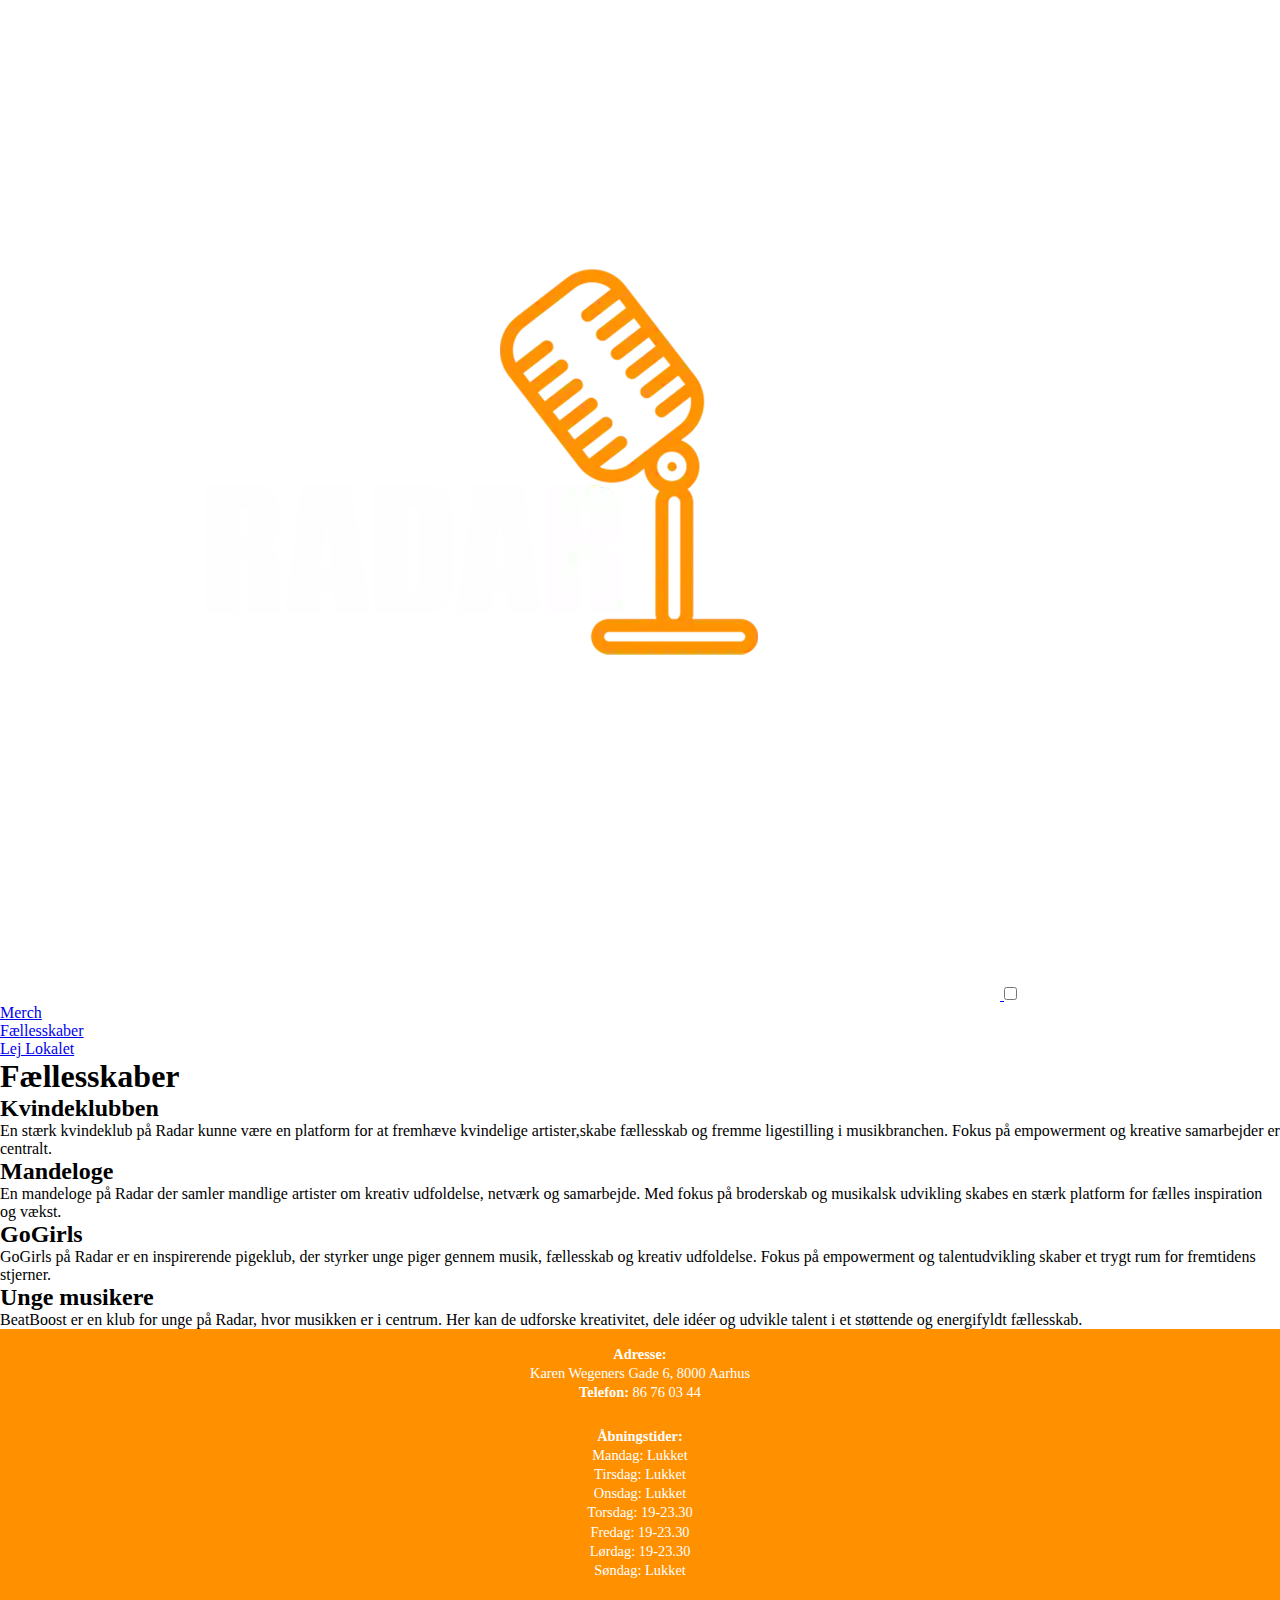
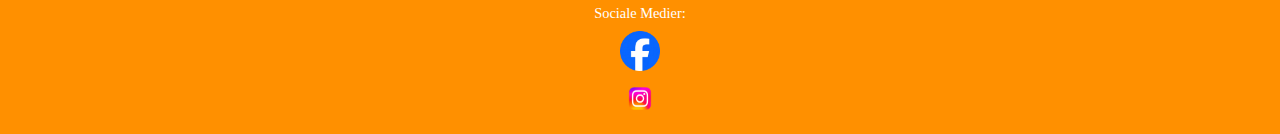
==== faellesskaber.html @ 4d72ff4b "css til ipad opdateret" ====
<!DOCTYPE html>
<html lang="da">
<head>
    <meta charset="UTF-8">
    <meta name="viewport" content="width=device-width, initial-scale=1.0">
    <title>Forside</title>
    <link rel="stylesheet" href="css/faellesskaber.css"> 
    <link rel="icon" href="fotos/favicon.webp" type="favicon">

</head>
<body>

     <header>
        <a href="index.html">
            <img src="fotos/mikrofonlogo.webp" alt="logo" class="logo">
        </a>        
        <input type="checkbox" id="burger-toggle" class="burger-checkbox">
        <label for="burger-toggle" class="burger">
            <span class="line"></span>
            <span class="line"></span>
            <span class="line"></span>
        </label>
        <nav class="navbar">
             <ul class="navbar-menu">
                <li><a href="merch.html">Merch</a></li>
                <li><a href="faellesskaber.html">Fællesskaber</a></li>
                <li><a href="lejlokalet.html">Lej Lokalet</a></li>
            </ul>
        </nav>
    </header>
<h1>
  Fællesskaber
</h1>

<h2>Kvindeklubben</h2>
<p class="kvinde">En stærk kvindeklub på Radar kunne være en platform for at fremhæve kvindelige artister,skabe fællesskab og fremme ligestilling i musikbranchen. Fokus på empowerment og kreative samarbejder er centralt.</p>

<h2>Mandeloge</h2>
<p class="mand">En mandeloge på Radar der samler mandlige artister om kreativ udfoldelse, netværk og samarbejde. Med fokus på broderskab og musikalsk udvikling skabes en stærk platform for fælles inspiration og vækst.</p>

<h2>GoGirls</h2>
<p class="girls">GoGirls på Radar er en inspirerende pigeklub, der styrker unge piger gennem musik, fællesskab og kreativ udfoldelse. Fokus på empowerment og talentudvikling skaber et trygt rum for fremtidens stjerner.</p>

<h2>Unge musikere</h2>
<p class="unge">BeatBoost er en klub for unge på Radar, hvor musikken er i centrum. Her kan de udforske kreativitet, dele idéer og udvikle talent i et støttende og energifyldt fællesskab.</p>




<footer> <!--footeren starter her-->
    <section class="footerbox">
        <section class="footer">
            <section class="adresse">
                <p><strong>Adresse:</strong></p>
                <p>Karen Wegeners Gade 6, 8000 Aarhus</p>
                <p><strong>Telefon:</strong> 86 76 03 44</p>
            </section> 
        </section>
    
      
        <section class="åbningstider">
            <p><strong>Åbningstider:</strong></p>
            <p>Mandag: Lukket</p>
            <p>Tirsdag: Lukket</p>
            <p>Onsdag: Lukket</p>
            <p>Torsdag: 19-23.30</p>
            <p>Fredag: 19-23.30</p>
            <p>Lørdag: 19-23.30</p>
            <p>Søndag: Lukket</p>
        </section>
    
        <section class="SoMe">
            <p>Sociale Medier:</p>
            <img class="facebooklogo" src="fotos/facebook_logo_2023.webp" alt="facebooklogo">
            <img class="instagramlogo" src="fotos/instagram-logo.webp" alt="instagramlogo">
        </section>
    </section>
    </footer>
    </body>
    </html>
---- css/faellesskaber.css ----
/* Nulstil margener og padding */
* {
    margin: 0;
    padding: 0;
    box-sizing: border-box;
}

/* Generel footerbox styling */
.footerbox {
    display: grid; /* Aktiver grid for layout */
    grid-template-columns: 1fr; /* Stak alle sektioner lodret */
    gap: 1.5rem; /* Mellemrum mellem sektioner */
    background-color: #ff9000; /* Baggrundsfarve */
    padding: 1rem; /* Mindre padding */
    color: white; /* Tekstfarve */
    text-align: center; /* Centrer tekst og indhold */
}

/* Sektion styling */
.adresse, .åbningstider, .SoMe {
    font-size: 0.9rem; /* Reduceret tekststørrelse */
    line-height: 1.2rem; /* Tættere linjeafstand */
    margin: 0 auto; /* Centrer indholdet */
    width: 90%; /* Begræns bredde for bedre læsbarhed */
}

/* Sociale Medier sektion */
.SoMe {
    display: flex;
    flex-direction: column; /* Stabler logoerne lodret */
    align-items: center; /* Centrerer logoerne */
}

.facebooklogo, .instagramlogo {
    width: 40px; /* Mindre logo-størrelse til små skærme */
    margin: 0.5rem 0; /* Mellemrum mellem logoerne */
}

@media screen and (max-width: 391px) {
    .logo {
        width: 15rem;
        height: auto;
    }

    body{
        background: linear-gradient(to bottom, #666, black);

    }

    /* Generelle indstillinger */
body {
    margin: 0;
    font-family: Arial, sans-serif;
}

/* Skjul checkboxen */
.burger-checkbox {
    display: none;
}

/* Styling af burgerikon */
.burger {
    position: fixed;
    top: 3rem;
    right: 20px; /* Placeres i højre side */
    width: 30px;
    height: 30px;
    cursor: pointer;
    display: flex;
    flex-direction: column;
    justify-content: space-around;
    align-items: center;
    z-index: 1000;
}

.burger .line {
    width: 100%;
    height: 4px;
    background-color: #ff9000;
    border-radius: 2px;
    transition: all 0.3s ease;
   
}

/* Skjult menu som standard */
.navbar-menu {
    position: fixed;
    top: 0;
    right: -100%; /* Skjules uden for skærmen */
    width: 200px;
    height: 100vh;
    background-color: #666;
    display: flex;
    flex-direction: column;
    justify-content: center;
    align-items: center;
    transition: right 0.3s ease;
    z-index: 999;
    list-style: none;
    padding: 0;
}

/* Menu punkter */
.navbar-menu li {
    margin: 20px 0;
}

.navbar-menu li a {
    text-decoration: none;
    color: white;
    font-size: 1.5rem;
}

.burger-checkbox:checked ~ .navbar .navbar-menu {
    right: 0; /* Flyt menuen ind i skærmen */
}


/* Burger-animation ved åbning */
.burger-checkbox:checked + .burger .line:nth-child(1) {
    transform: rotate(45deg) translateY(10px);
}

.burger-checkbox:checked + .burger .line:nth-child(2) {
    opacity: 0;
}

.burger-checkbox:checked + .burger .line:nth-child(3) {
    transform: rotate(-45deg) translateY(-10px);
}

h1{
    text-align: center;
    color: #ff9000;
}

h2{
    text-align: center;
    color: white;
    padding-top: 2rem;
    padding-bottom: 1rem;
}

.kvinde{
    text-align: justify;
    color: white;
    padding: 1rem;
}

.mand{
    text-align: justify;
    color: white;
    padding: 1rem; 
}

.girls{
    text-align: justify;
    color: white;
    padding: 1rem;
}

.unge{
    text-align: justify;
    color: white;
    padding: 1rem;
}


.footer{
    display: grid; /* Aktiverer CSS Grid */
    place-items: center; /* Centrerer både vandret og lodret */
    background-color: #666;
    border: none;
}

.adresse{
    display: grid; /* Aktiverer CSS Grid */
    place-items: center; /* Centrerer både vandret og lodret */
    background-color: #666;
    border: none;
    color: white;
    font-weight: bold;
    width: 80%; /* Sektionen fylder kun 50% af bredden */
    height: 30%; /* Tilpas højden efter indholdet */
}

.åbningstider{
    display: grid; /* Aktiverer CSS Grid */
    place-items: center; /* Centrerer både vandret og lodret */
    background-color: #666;
    border: none;
    color: white;
    font-weight: bold;
    
}

.SoMe{
    display: grid; /* Aktiverer CSS Grid */
    place-items: center; /* Centrerer både vandret og lodret */
    justify-content: center;
    background-color: #666;
    border: none;
    color: white;
    font-weight: bold;
    width: 50%; /* Sektionen fylder kun 50% af bredden */
    height: auto; /* Tilpas højden efter indholdet */
    
}

section.adresse{
    padding-left: 6rem;
    line-height: 1.5rem;
}

section.SoMe {
    padding-left: 8rem;
}

section.åbningstider{
padding-left: 8rem;
line-height: 1.5rem;
}

.footerbox{
    display: grid; /* Aktiverer CSS Grid */
    place-items: center; /* Centrerer både vandret og lodret */
    justify-content: center;
    background-color: #666;
    border: none; 
    color: white;
}

.instagramlogo{
    width: 75%;
    height: auto;
}

.facebooklogo{
    width: 55%;
    height: auto;
    padding-top: 2rem;
}
}

/* iPad styling */
@media screen and (min-width: 768px) and (max-width: 1024px) {
    /* CSS regler for iPads */

    .logo {
        width: 25rem;
        height: auto;
    }

    body{
        background: linear-gradient(to bottom, #666, black);

    }

    /* Generelle indstillinger */
body {
    margin: 0;
    font-family: Arial, sans-serif;
}

/* Skjul checkboxen */
.burger-checkbox {
    display: none;
}

/* Styling af burgerikon */
.burger {
    position: fixed;
    top: 3rem;
    right: 20px; /* Placeres i højre side */
    width: 30px;
    height: 30px;
    cursor: pointer;
    display: flex;
    flex-direction: column;
    justify-content: space-around;
    align-items: center;
    z-index: 1000;
}

.burger .line {
    width: 100%;
    height: 4px;
    background-color: #ff9000;
    border-radius: 2px;
    transition: all 0.3s ease;
   
}

/* Skjult menu som standard */
.navbar-menu {
    position: fixed;
    top: 0;
    right: -100%; /* Skjules uden for skærmen */
    width: 200px;
    height: 100vh;
    background-color: #666;
    display: flex;
    flex-direction: column;
    justify-content: center;
    align-items: center;
    transition: right 0.3s ease;
    z-index: 999;
    list-style: none;
    padding: 0;
}

/* Menu punkter */
.navbar-menu li {
    margin: 20px 0;
}

.navbar-menu li a {
    text-decoration: none;
    color: white;
    font-size: 1.5rem;
}

.burger-checkbox:checked ~ .navbar .navbar-menu {
    right: 0; /* Flyt menuen ind i skærmen */
}


/* Burger-animation ved åbning */
.burger-checkbox:checked + .burger .line:nth-child(1) {
    transform: rotate(45deg) translateY(10px);
}

.burger-checkbox:checked + .burger .line:nth-child(2) {
    opacity: 0;
}

.burger-checkbox:checked + .burger .line:nth-child(3) {
    transform: rotate(-45deg) translateY(-10px);
}

h1{
    text-align: center;
    color: #ff9000;
}

h2{
    text-align: center;
    color: white;
    padding-top: 2rem;
    padding-bottom: 1rem;
}

.kvinde{
    text-align: justify;
    color: white;
    padding: 1rem;
}

.mand{
    text-align: justify;
    color: white;
    padding: 1rem; 
}

.girls{
    text-align: justify;
    color: white;
    padding: 1rem;
}

.unge{
    text-align: justify;
    color: white;
    padding: 1rem;
}



    

    section.footer{
        background-color: #ff9000;
        border: none;
        color: white;
    }

    .footerbox {
        padding: 0.5rem; /* Mindre padding på meget små skærme */
        gap: 1rem; /* Reducer afstand mellem sektioner */
        background-color: #ff9000;
        border: none;
        color: white !important;
    }

    .adresse, .åbningstider, .SoMe {
        font-size: 1.1rem; /* Endnu mindre tekst for små enheder */
        line-height:2rem;
        width: 100%; /* Sektionerne fylder hele bredden */
        background-color: #ff9000;
        border: none;
    }

    .facebooklogo {
        width: 35px; /* Reducer logo-størrelsen yderligere */
    }

    .instagramlogo{
        width: 55px; /* Reducer logo-størrelsen yderligere */
    }
}
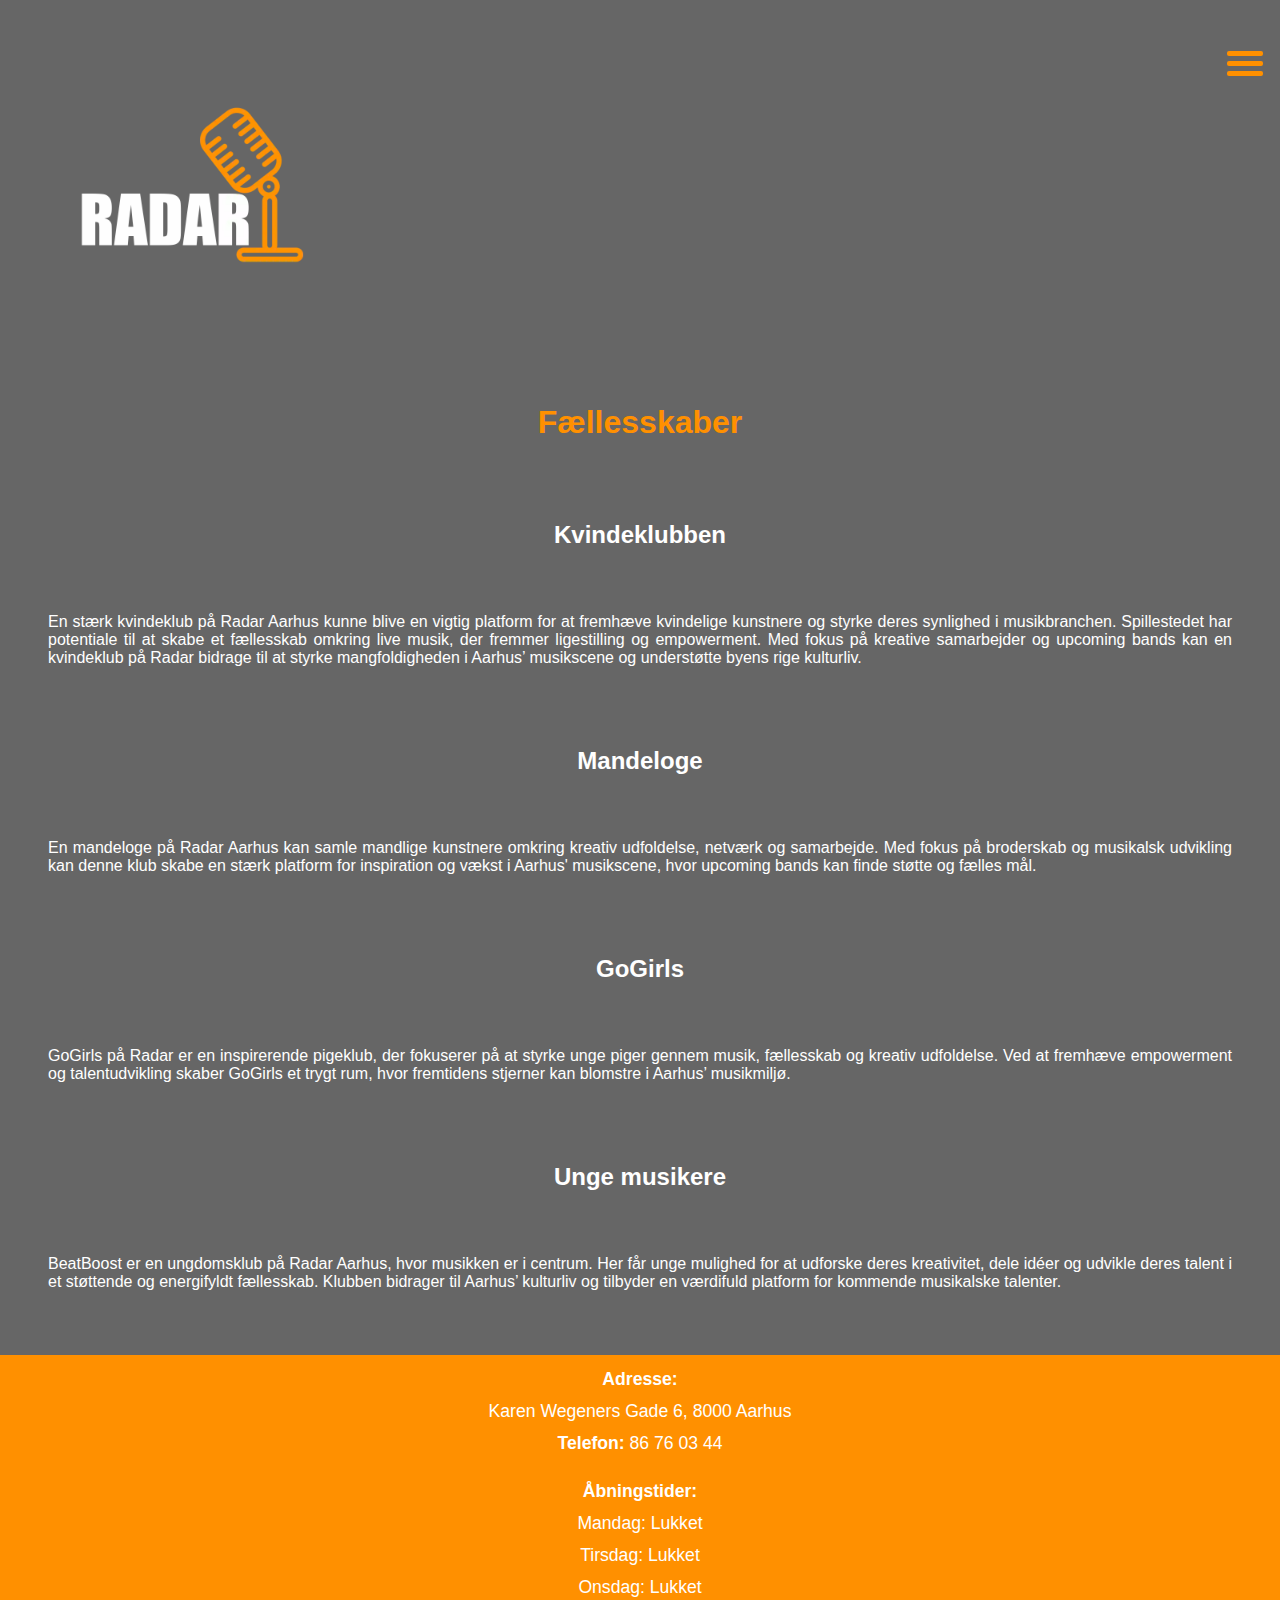
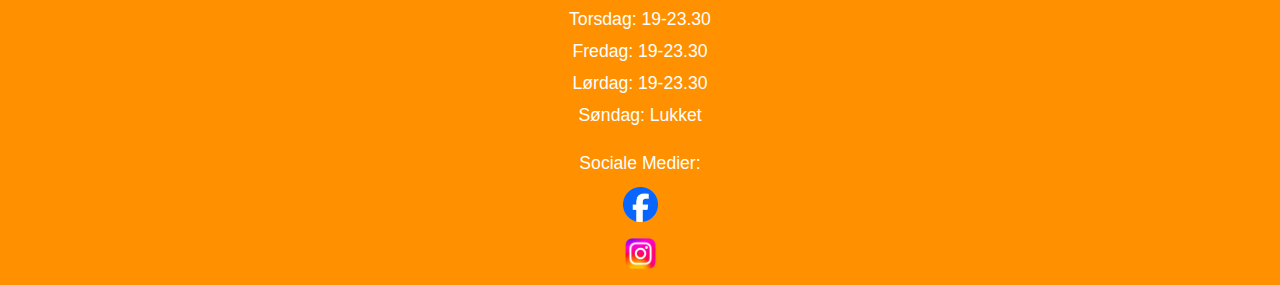
==== commit b3ebaf34: "teskter optimeret med seo tekster" ====
--- a/faellesskaber.html
+++ b/faellesskaber.html
@@ -33,16 +33,16 @@
 </h1>
 
 <h2>Kvindeklubben</h2>
-<p class="kvinde">En stærk kvindeklub på Radar kunne være en platform for at fremhæve kvindelige artister,skabe fællesskab og fremme ligestilling i musikbranchen. Fokus på empowerment og kreative samarbejder er centralt.</p>
+<p class="kvinde">En stærk kvindeklub på Radar Aarhus kunne blive en vigtig platform for at fremhæve kvindelige kunstnere og styrke deres synlighed i musikbranchen. Spillestedet har potentiale til at skabe et fællesskab omkring live musik, der fremmer ligestilling og empowerment. Med fokus på kreative samarbejder og upcoming bands kan en kvindeklub på Radar bidrage til at styrke mangfoldigheden i Aarhus’ musikscene og understøtte byens rige kulturliv.</p>
 
 <h2>Mandeloge</h2>
-<p class="mand">En mandeloge på Radar der samler mandlige artister om kreativ udfoldelse, netværk og samarbejde. Med fokus på broderskab og musikalsk udvikling skabes en stærk platform for fælles inspiration og vækst.</p>
+<p class="mand">En mandeloge på Radar Aarhus kan samle mandlige kunstnere omkring kreativ udfoldelse, netværk og samarbejde. Med fokus på broderskab og musikalsk udvikling kan denne klub skabe en stærk platform for inspiration og vækst i Aarhus' musikscene, hvor upcoming bands kan finde støtte og fælles mål.</p>
 
 <h2>GoGirls</h2>
-<p class="girls">GoGirls på Radar er en inspirerende pigeklub, der styrker unge piger gennem musik, fællesskab og kreativ udfoldelse. Fokus på empowerment og talentudvikling skaber et trygt rum for fremtidens stjerner.</p>
+<p class="girls">GoGirls på Radar er en inspirerende pigeklub, der fokuserer på at styrke unge piger gennem musik, fællesskab og kreativ udfoldelse. Ved at fremhæve empowerment og talentudvikling skaber GoGirls et trygt rum, hvor fremtidens stjerner kan blomstre i Aarhus’ musikmiljø.</p>
 
 <h2>Unge musikere</h2>
-<p class="unge">BeatBoost er en klub for unge på Radar, hvor musikken er i centrum. Her kan de udforske kreativitet, dele idéer og udvikle talent i et støttende og energifyldt fællesskab.</p>
+<p class="unge">BeatBoost er en ungdomsklub på Radar Aarhus, hvor musikken er i centrum. Her får unge mulighed for at udforske deres kreativitet, dele idéer og udvikle deres talent i et støttende og energifyldt fællesskab. Klubben bidrager til Aarhus’ kulturliv og tilbyder en værdifuld platform for kommende musikalske talenter.</p>
 
 
 
--- a/css/faellesskaber.css
+++ b/css/faellesskaber.css
@@ -44,15 +44,11 @@
         height: auto;
     }
 
-    body{
-        background: linear-gradient(to bottom, #666, black);
-
-    }
-
     /* Generelle indstillinger */
 body {
     margin: 0;
     font-family: Arial, sans-serif;
+    background-color: #666;
 }
 
 /* Skjul checkboxen */
@@ -253,15 +249,11 @@
         height: auto;
     }
 
-    body{
-        background: linear-gradient(to bottom, #666, black);
-
-    }
-
     /* Generelle indstillinger */
 body {
     margin: 0;
     font-family: Arial, sans-serif;
+    background-color: #666;
 }
 
 /* Skjul checkboxen */
@@ -285,8 +277,8 @@
 }
 
 .burger .line {
-    width: 100%;
-    height: 4px;
+    width: 120%;
+    height: 5px;
     background-color: #ff9000;
     border-radius: 2px;
     transition: all 0.3s ease;
@@ -343,6 +335,7 @@
 h1{
     text-align: center;
     color: #ff9000;
+    padding-bottom: 3rem
 }
 
 h2{
@@ -355,25 +348,26 @@
 .kvinde{
     text-align: justify;
     color: white;
-    padding: 1rem;
+    padding: 3rem;
 }
 
 .mand{
     text-align: justify;
     color: white;
-    padding: 1rem; 
+    padding: 3rem; 
 }
 
 .girls{
     text-align: justify;
     color: white;
-    padding: 1rem;
+    padding: 3rem;
 }
 
 .unge{
     text-align: justify;
     color: white;
-    padding: 1rem;
+    padding: 3rem;
+    padding-bottom: 4rem;
 }
 
 
@@ -409,4 +403,165 @@
     .instagramlogo{
         width: 55px; /* Reducer logo-størrelsen yderligere */
     }
+}
+
+@media screen and (min-width: 1025px) {
+        /* CSS regler for computer */
+
+        .logo {
+            width: 25rem;
+            height: auto;
+        }
+    
+        /* Generelle indstillinger */
+    body {
+        margin: 0;
+        font-family: Arial, sans-serif;
+        background-color: #666;
+    }
+    
+    /* Skjul checkboxen */
+    .burger-checkbox {
+        display: none;
+    }
+    
+    /* Styling af burgerikon */
+    .burger {
+        position: fixed;
+        top: 3rem;
+        right: 20px; /* Placeres i højre side */
+        width: 30px;
+        height: 30px;
+        cursor: pointer;
+        display: flex;
+        flex-direction: column;
+        justify-content: space-around;
+        align-items: center;
+        z-index: 1000;
+    }
+    
+    .burger .line {
+        width: 120%;
+        height: 5px;
+        background-color: #ff9000;
+        border-radius: 2px;
+        transition: all 0.3s ease;
+       
+    }
+    
+    /* Skjult menu som standard */
+    .navbar-menu {
+        position: fixed;
+        top: 0;
+        right: -100%; /* Skjules uden for skærmen */
+        width: 200px;
+        height: 100vh;
+        background-color: #666;
+        display: flex;
+        flex-direction: column;
+        justify-content: center;
+        align-items: center;
+        transition: right 0.3s ease;
+        z-index: 999;
+        list-style: none;
+        padding: 0;
+    }
+    
+    /* Menu punkter */
+    .navbar-menu li {
+        margin: 20px 0;
+    }
+    
+    .navbar-menu li a {
+        text-decoration: none;
+        color: white;
+        font-size: 1.5rem;
+    }
+    
+    .burger-checkbox:checked ~ .navbar .navbar-menu {
+        right: 0; /* Flyt menuen ind i skærmen */
+    }
+    
+    
+    /* Burger-animation ved åbning */
+    .burger-checkbox:checked + .burger .line:nth-child(1) {
+        transform: rotate(45deg) translateY(10px);
+    }
+    
+    .burger-checkbox:checked + .burger .line:nth-child(2) {
+        opacity: 0;
+    }
+    
+    .burger-checkbox:checked + .burger .line:nth-child(3) {
+        transform: rotate(-45deg) translateY(-10px);
+    }
+    
+    h1{
+        text-align: center;
+        color: #ff9000;
+        padding-bottom: 3rem
+    }
+    
+    h2{
+        text-align: center;
+        color: white;
+        padding-top: 2rem;
+        padding-bottom: 1rem;
+    }
+    
+    .kvinde{
+        text-align: justify;
+        color: white;
+        padding: 3rem;
+    }
+    
+    .mand{
+        text-align: justify;
+        color: white;
+        padding: 3rem; 
+    }
+    
+    .girls{
+        text-align: justify;
+        color: white;
+        padding: 3rem;
+    }
+    
+    .unge{
+        text-align: justify;
+        color: white;
+        padding: 3rem;
+        padding-bottom: 4rem;
+    }
+    
+    
+        section.footer{
+            background-color: #ff9000;
+            border: none;
+            color: white;
+        }
+    
+        .footerbox {
+            padding: 0.5rem; /* Mindre padding på meget små skærme */
+            gap: 1rem; /* Reducer afstand mellem sektioner */
+            background-color: #ff9000;
+            border: none;
+            color: white !important;
+        }
+    
+        .adresse, .åbningstider, .SoMe {
+            font-size: 1.1rem; /* Endnu mindre tekst for små enheder */
+            line-height:2rem;
+            width: 100%; /* Sektionerne fylder hele bredden */
+            background-color: #ff9000;
+            border: none;
+        }
+    
+        .facebooklogo {
+            width: 35px; /* Reducer logo-størrelsen yderligere */
+        }
+    
+        .instagramlogo{
+            width: 55px; /* Reducer logo-størrelsen yderligere */
+        }
 }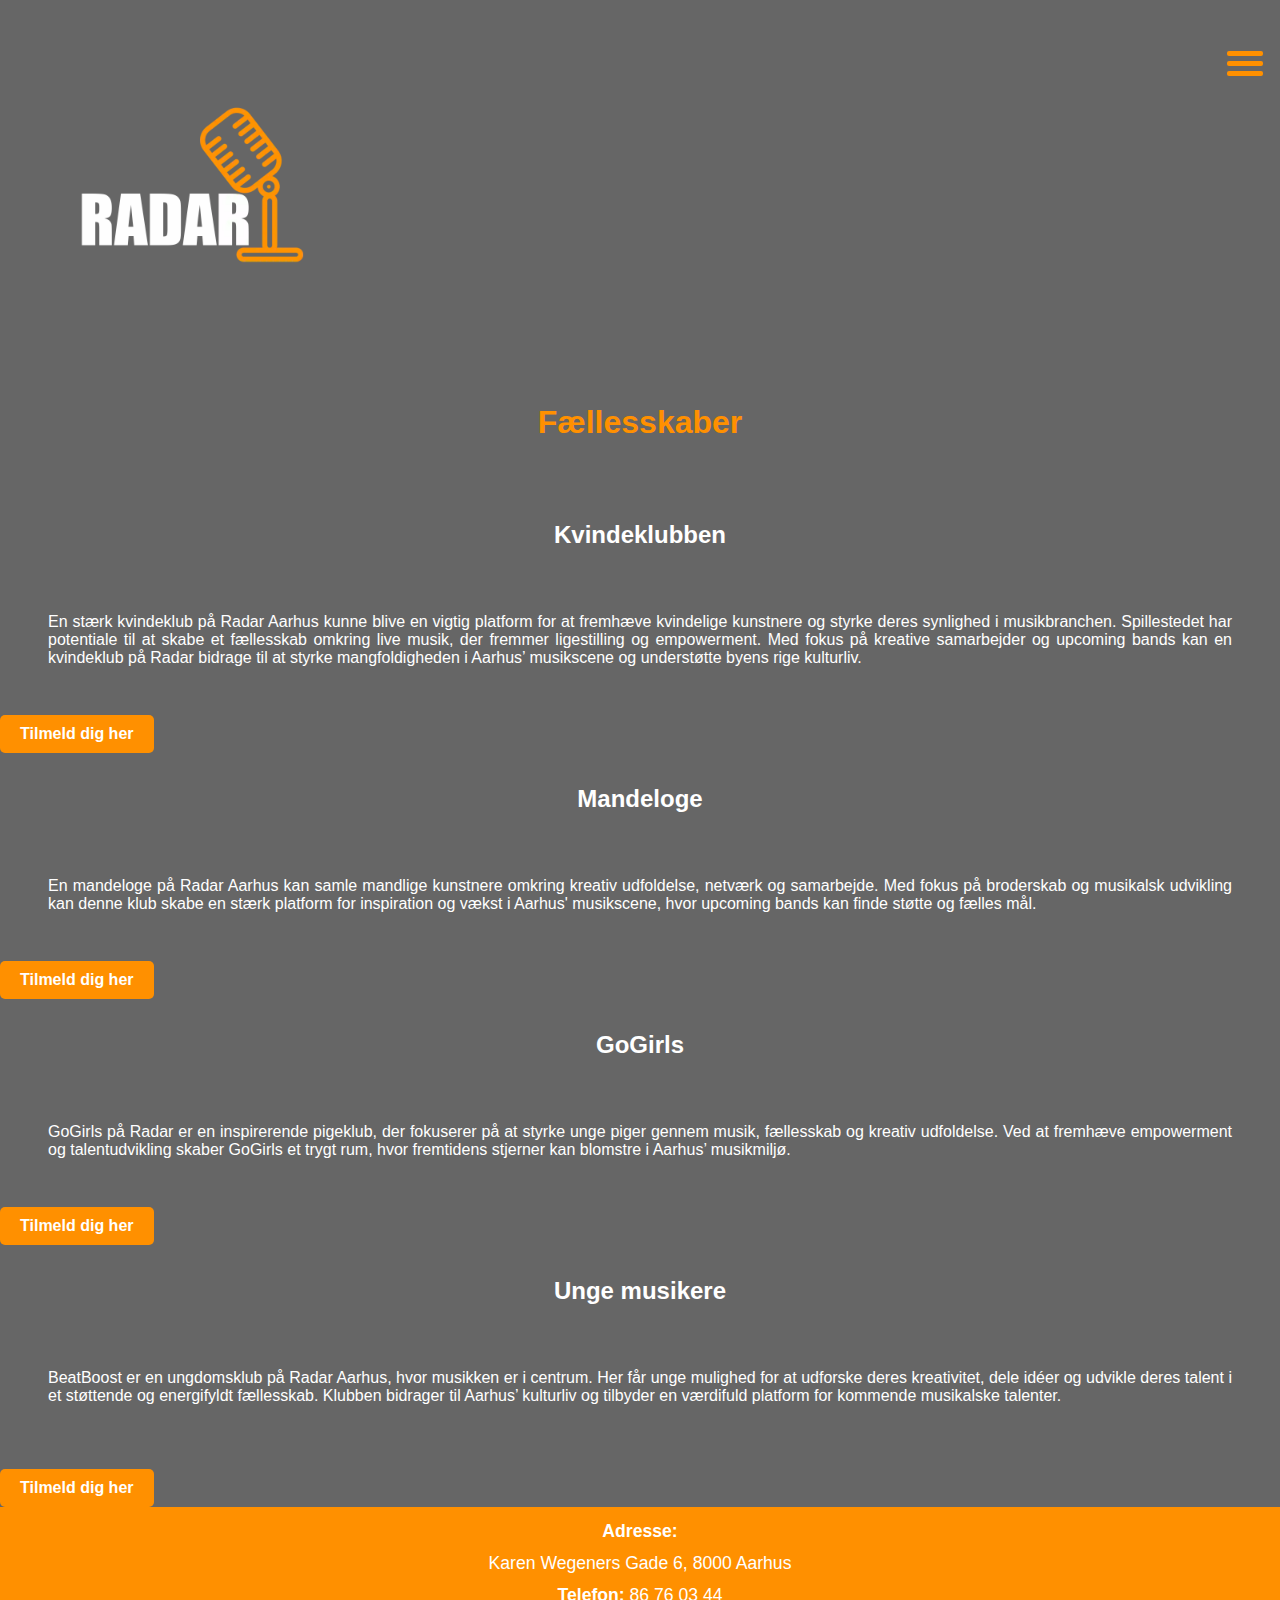
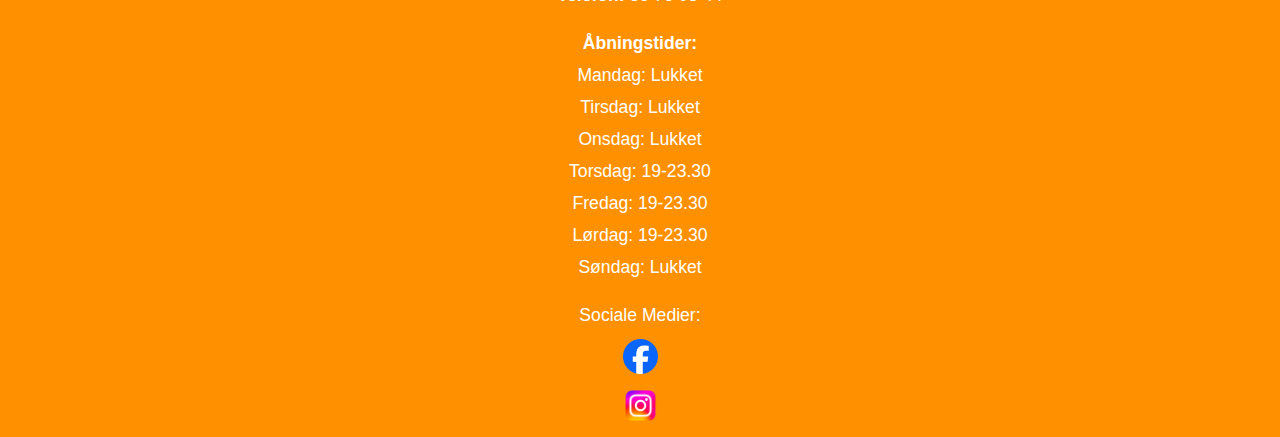
==== commit 51b6e370: "kanp tilføjet" ====
--- a/faellesskaber.html
+++ b/faellesskaber.html
@@ -35,16 +35,22 @@
 <h2>Kvindeklubben</h2>
 <p class="kvinde">En stærk kvindeklub på Radar Aarhus kunne blive en vigtig platform for at fremhæve kvindelige kunstnere og styrke deres synlighed i musikbranchen. Spillestedet har potentiale til at skabe et fællesskab omkring live musik, der fremmer ligestilling og empowerment. Med fokus på kreative samarbejder og upcoming bands kan en kvindeklub på Radar bidrage til at styrke mangfoldigheden i Aarhus’ musikscene og understøtte byens rige kulturliv.</p>
 
+<button class="tilmeld-knap">Tilmeld dig her</button>
+
 <h2>Mandeloge</h2>
 <p class="mand">En mandeloge på Radar Aarhus kan samle mandlige kunstnere omkring kreativ udfoldelse, netværk og samarbejde. Med fokus på broderskab og musikalsk udvikling kan denne klub skabe en stærk platform for inspiration og vækst i Aarhus' musikscene, hvor upcoming bands kan finde støtte og fælles mål.</p>
+
+<button class="tilmeld-knap">Tilmeld dig her</button>
 
 <h2>GoGirls</h2>
 <p class="girls">GoGirls på Radar er en inspirerende pigeklub, der fokuserer på at styrke unge piger gennem musik, fællesskab og kreativ udfoldelse. Ved at fremhæve empowerment og talentudvikling skaber GoGirls et trygt rum, hvor fremtidens stjerner kan blomstre i Aarhus’ musikmiljø.</p>
 
+<button class="tilmeld-knap">Tilmeld dig her</button>
+
 <h2>Unge musikere</h2>
 <p class="unge">BeatBoost er en ungdomsklub på Radar Aarhus, hvor musikken er i centrum. Her får unge mulighed for at udforske deres kreativitet, dele idéer og udvikle deres talent i et støttende og energifyldt fællesskab. Klubben bidrager til Aarhus’ kulturliv og tilbyder en værdifuld platform for kommende musikalske talenter.</p>
 
-
+<button class="tilmeld-knap">Tilmeld dig her</button>
 
 
 <footer> <!--footeren starter her-->
--- a/css/faellesskaber.css
+++ b/css/faellesskaber.css
@@ -535,6 +535,29 @@
     }
     
     
+    .center-container {
+        display: flex; /* Brug flexbox */
+        justify-content: center; /* Centrerer knappen horisontalt */
+        align-items: center; /* Centrerer knappen vertikalt */
+        height: 100vh; /* Sætter containeren til at fylde hele skærmens højde */
+        margin: 0; /* Fjern marginen */
+    }
+    
+    .tilmeld-knap {
+        background-color: #FF9000; /* Farven på knappen */
+        color: white; /* Hvid tekst */
+        font-size: 1rem; /* Skift gerne fontstørrelsen efter behov */
+        font-weight: bold;
+        padding: 10px 20px; /* Tilføj lidt polstring for at gøre knappen større */
+        border: none; /* Fjern standard kant */
+        border-radius: 5px; /* Runde hjørner */
+        cursor: pointer; /* Ændrer cursoren til en hånd, når man hover over knappen */
+        transition: background-color 0.3s ease; /* Tilføj en overgangseffekt ved hover */
+    }
+    
+    .tilmeld-knap:hover {
+        background-color: #e67e00; /* Mørkere nuance, når man hover over knappen */
+    }
         section.footer{
             background-color: #ff9000;
             border: none;
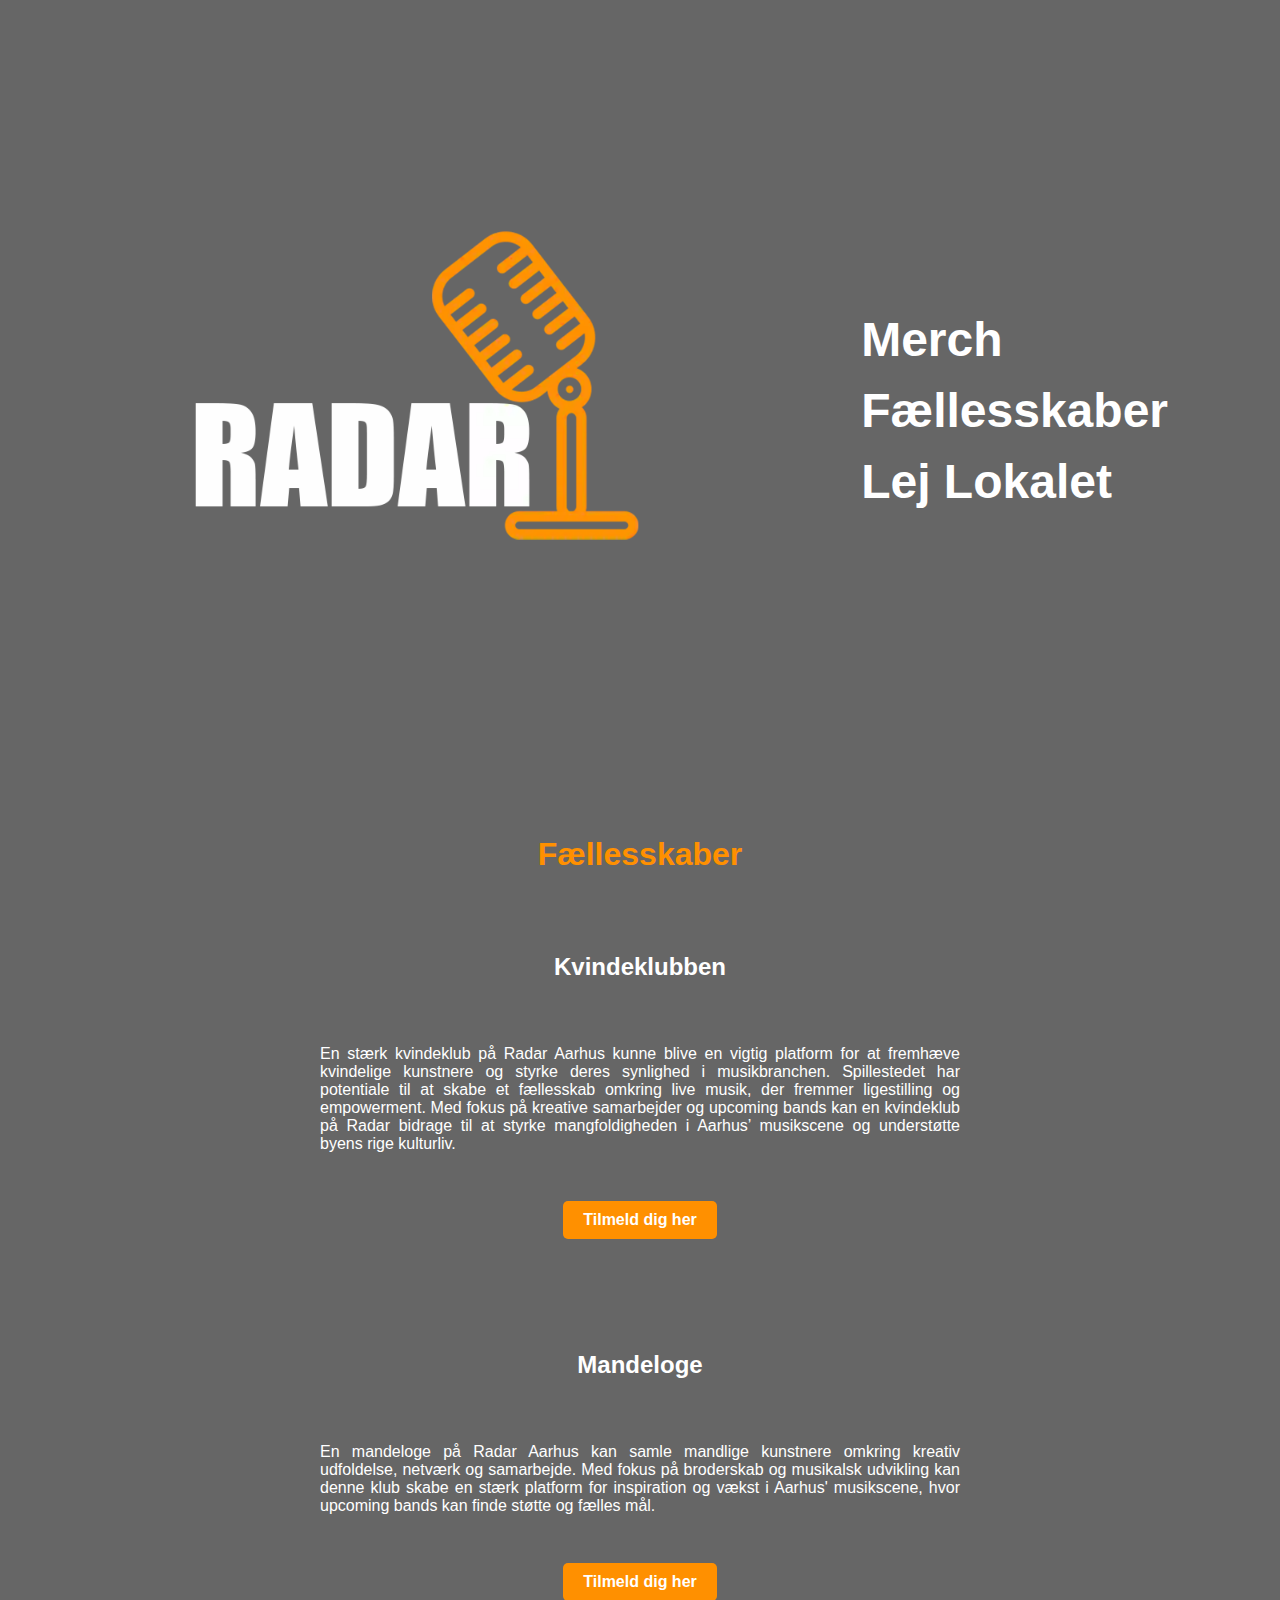
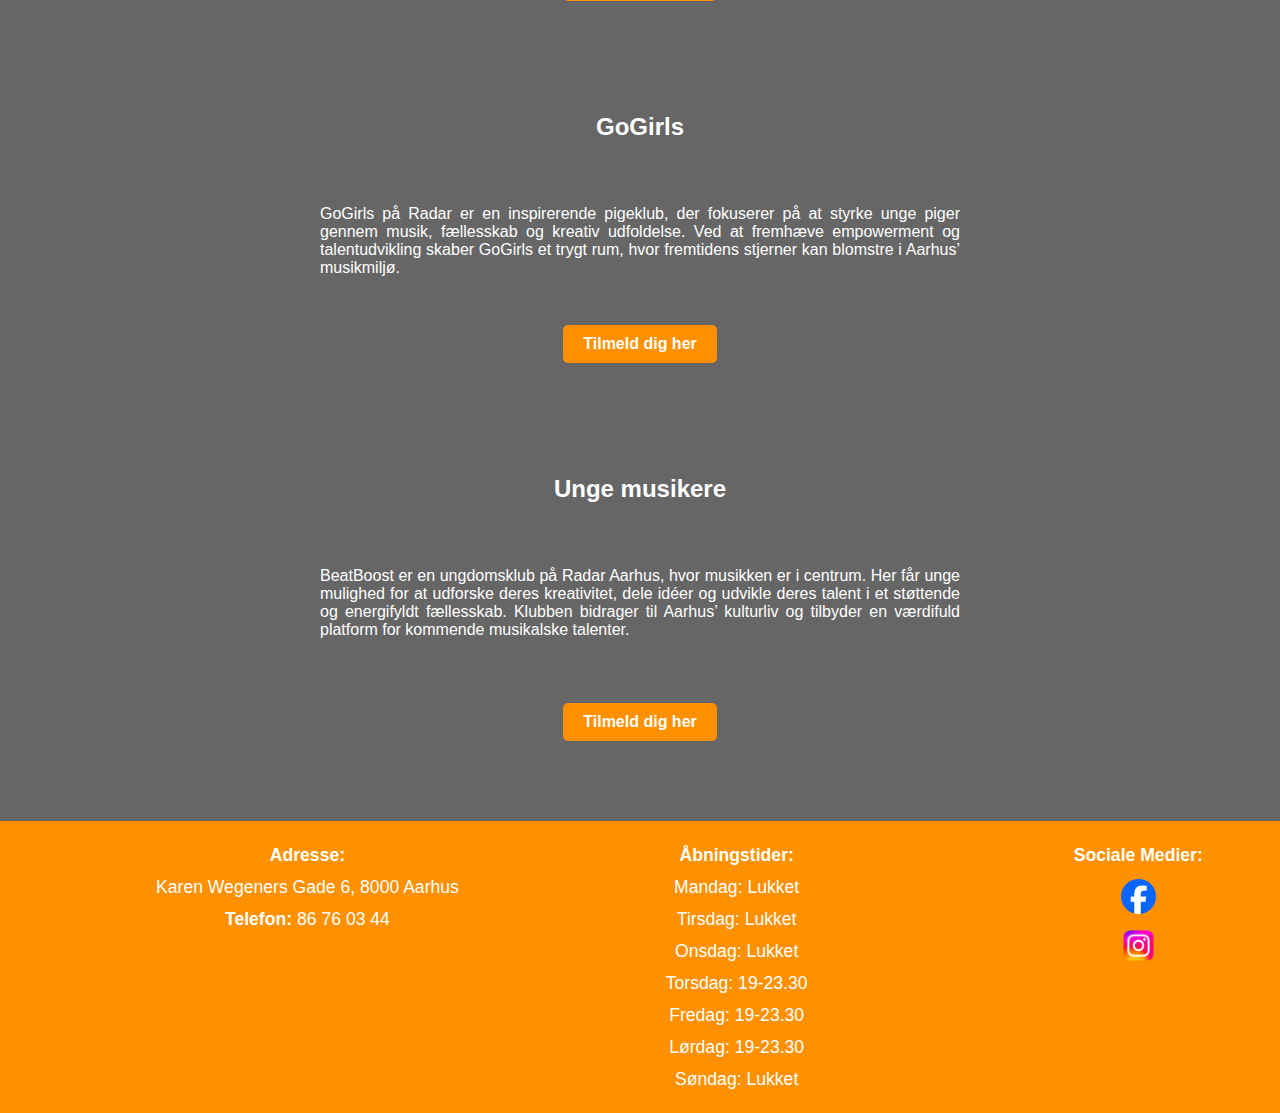
==== commit 1f9fd39e: "computer fællesskab done" ====
--- a/faellesskaber.html
+++ b/faellesskaber.html
@@ -10,23 +10,25 @@
 </head>
 <body>
 
-     <header>
-        <a href="index.html">
-            <img src="fotos/mikrofonlogo.webp" alt="logo" class="logo">
-        </a>        
-        <input type="checkbox" id="burger-toggle" class="burger-checkbox">
-        <label for="burger-toggle" class="burger">
-            <span class="line"></span>
-            <span class="line"></span>
-            <span class="line"></span>
-        </label>
-        <nav class="navbar">
-             <ul class="navbar-menu">
-                <li><a href="merch.html">Merch</a></li>
-                <li><a href="faellesskaber.html">Fællesskaber</a></li>
-                <li><a href="lejlokalet.html">Lej Lokalet</a></li>
-            </ul>
-        </nav>
+    <header>
+        <div class="header-container">
+            <a href="index.html">
+                <img src="fotos/mikrofonlogo.webp" alt="logo" class="logo">
+            </a>
+            <input type="checkbox" id="burger-toggle" class="burger-checkbox">
+            <label for="burger-toggle" class="burger">
+                <span class="line"></span>
+                <span class="line"></span>
+                <span class="line"></span>
+            </label>
+            <nav class="navbar">
+                <ul class="navbar-menu">
+                    <li><a href="merch.html">Merch</a></li>
+                    <li><a href="faellesskaber.html">Fællesskaber</a></li>
+                    <li><a href="lejlokalet.html">Lej Lokalet</a></li>
+                </ul>
+            </nav>
+        </div>
     </header>
 <h1>
   Fællesskaber
@@ -35,22 +37,30 @@
 <h2>Kvindeklubben</h2>
 <p class="kvinde">En stærk kvindeklub på Radar Aarhus kunne blive en vigtig platform for at fremhæve kvindelige kunstnere og styrke deres synlighed i musikbranchen. Spillestedet har potentiale til at skabe et fællesskab omkring live musik, der fremmer ligestilling og empowerment. Med fokus på kreative samarbejder og upcoming bands kan en kvindeklub på Radar bidrage til at styrke mangfoldigheden i Aarhus’ musikscene og understøtte byens rige kulturliv.</p>
 
-<button class="tilmeld-knap">Tilmeld dig her</button>
+<section class="center-container">
+    <button class="tilmeld-knap">Tilmeld dig her</button>
+</section>
 
 <h2>Mandeloge</h2>
 <p class="mand">En mandeloge på Radar Aarhus kan samle mandlige kunstnere omkring kreativ udfoldelse, netværk og samarbejde. Med fokus på broderskab og musikalsk udvikling kan denne klub skabe en stærk platform for inspiration og vækst i Aarhus' musikscene, hvor upcoming bands kan finde støtte og fælles mål.</p>
 
-<button class="tilmeld-knap">Tilmeld dig her</button>
+<section class="center-container">
+    <button class="tilmeld-knap">Tilmeld dig her</button>
+</section>
 
 <h2>GoGirls</h2>
 <p class="girls">GoGirls på Radar er en inspirerende pigeklub, der fokuserer på at styrke unge piger gennem musik, fællesskab og kreativ udfoldelse. Ved at fremhæve empowerment og talentudvikling skaber GoGirls et trygt rum, hvor fremtidens stjerner kan blomstre i Aarhus’ musikmiljø.</p>
 
-<button class="tilmeld-knap">Tilmeld dig her</button>
+<section class="center-container">
+    <button class="tilmeld-knap">Tilmeld dig her</button>
+</section>
 
 <h2>Unge musikere</h2>
 <p class="unge">BeatBoost er en ungdomsklub på Radar Aarhus, hvor musikken er i centrum. Her får unge mulighed for at udforske deres kreativitet, dele idéer og udvikle deres talent i et støttende og energifyldt fællesskab. Klubben bidrager til Aarhus’ kulturliv og tilbyder en værdifuld platform for kommende musikalske talenter.</p>
 
-<button class="tilmeld-knap">Tilmeld dig her</button>
+<section class="center-container">
+    <button class="tilmeld-knap">Tilmeld dig her</button>
+</section>
 
 
 <footer> <!--footeren starter her-->
--- a/css/faellesskaber.css
+++ b/css/faellesskaber.css
@@ -1,10 +1,106 @@
-
-
-/* Nulstil margener og padding */
 * {
     margin: 0;
     padding: 0;
     box-sizing: border-box;
+}
+
+body {
+    font-family: "Anton", sans-serif;
+    font-optical-sizing: auto;
+    font-weight: 400;
+    font-style: normal;    
+}
+
+.header-container {
+    display: flex; /* Arranger logo og menu på linje */
+    justify-content: space-between; /* Logo til venstre, menu til højre */
+    align-items: center; /* Centrer lodret */
+    padding: 1rem 2rem; /* Giver lidt luft omkring elementerne */
+    background-color: #666; /* Headerens baggrundsfarve */
+}
+
+/* Styling for logo */
+.logo {
+    width: 50rem;
+    height: auto;
+}
+
+/* Styling for navbar */
+.navbar {
+    display: none; /* Skjules som standard (til små skærme) */
+}
+
+.navbar-menu {
+    list-style: none; /* Fjern bullet points */
+    margin: 0;
+    padding: 0;
+}
+
+/* Menu punkter */
+.navbar-menu li {
+    margin-bottom: 1rem;
+}
+
+.navbar-menu li a {
+    text-decoration: none;
+    color: white;
+    font-size: 1.5rem;
+    font-weight: bold;
+    transition: color 0.3s ease;
+}
+
+.navbar-menu li a:hover {
+    color: #ff9000;
+}
+
+/* Burger-menu styling */
+.burger-checkbox {
+    display: none; /* Skjul checkboxen */
+}
+
+.burger {
+    display: flex; /* Synlig som standard på små skærme */
+    flex-direction: column;
+    justify-content: space-around;
+    width: 30px;
+    height: 30px;
+    cursor: pointer;
+}
+
+.burger .line {
+    width: 30px;
+    height: 3px;
+    background-color: #ff9000;
+    border-radius: 2px;
+    transition: all 0.3s ease;
+}
+
+.burger-checkbox:checked + .burger .line:nth-child(1) {
+    transform: rotate(45deg) translateY(10px);
+}
+
+.burger-checkbox:checked + .burger .line:nth-child(2) {
+    opacity: 0;
+}
+
+.burger-checkbox:checked + .burger .line:nth-child(3) {
+    transform: rotate(-45deg) translateY(-10px);
+}
+
+/* Synliggør menuen ved burger-checkbox */
+.burger-checkbox:checked ~ .navbar {
+    display: flex;
+    position: fixed;
+    top: 0;
+    right: 0;
+    width: 200px;
+    height: 100vh;
+    background-color: #666;
+    flex-direction: column;
+    justify-content: center;
+    align-items: flex-start;
+    padding: 2rem;
+    z-index: 999;
 }
 
 /* Generel footerbox styling */
@@ -164,79 +260,36 @@
 }
 
 
-.footer{
-    display: grid; /* Aktiverer CSS Grid */
-    place-items: center; /* Centrerer både vandret og lodret */
-    background-color: #666;
-    border: none;
-}
-
-.adresse{
-    display: grid; /* Aktiverer CSS Grid */
-    place-items: center; /* Centrerer både vandret og lodret */
-    background-color: #666;
-    border: none;
-    color: white;
+section.footer{
+    background-color: #ff9000;
+    border: none;
+}
+
+.footerbox {
+    padding: 0.5rem; /* Mindre padding på meget små skærme */
+    gap: 1rem; /* Reducer afstand mellem sektioner */
+    background-color: #ff9000;
+    border: none;
+}
+
+.adresse, .åbningstider, .SoMe {
+    font-size: 1.1rem; /* Endnu mindre tekst for små enheder */
+    line-height:2rem;
+    width: 100%; /* Sektionerne fylder hele bredden */
+    background-color: #ff9000;
+    border: none;
+}
+
+.SoMe{
     font-weight: bold;
-    width: 80%; /* Sektionen fylder kun 50% af bredden */
-    height: 30%; /* Tilpas højden efter indholdet */
-}
-
-.åbningstider{
-    display: grid; /* Aktiverer CSS Grid */
-    place-items: center; /* Centrerer både vandret og lodret */
-    background-color: #666;
-    border: none;
-    color: white;
-    font-weight: bold;
-    
-}
-
-.SoMe{
-    display: grid; /* Aktiverer CSS Grid */
-    place-items: center; /* Centrerer både vandret og lodret */
-    justify-content: center;
-    background-color: #666;
-    border: none;
-    color: white;
-    font-weight: bold;
-    width: 50%; /* Sektionen fylder kun 50% af bredden */
-    height: auto; /* Tilpas højden efter indholdet */
-    
-}
-
-section.adresse{
-    padding-left: 6rem;
-    line-height: 1.5rem;
-}
-
-section.SoMe {
-    padding-left: 8rem;
-}
-
-section.åbningstider{
-padding-left: 8rem;
-line-height: 1.5rem;
-}
-
-.footerbox{
-    display: grid; /* Aktiverer CSS Grid */
-    place-items: center; /* Centrerer både vandret og lodret */
-    justify-content: center;
-    background-color: #666;
-    border: none; 
-    color: white;
+}
+
+.facebooklogo {
+    width: 35px; /* Reducer logo-størrelsen yderligere */
 }
 
 .instagramlogo{
-    width: 75%;
-    height: auto;
-}
-
-.facebooklogo{
-    width: 55%;
-    height: auto;
-    padding-top: 2rem;
+    width: 55px; /* Reducer logo-størrelsen yderligere */
 }
 }
 
@@ -371,220 +424,196 @@
 }
 
 
-
-    
-
-    section.footer{
-        background-color: #ff9000;
-        border: none;
-        color: white;
-    }
-
-    .footerbox {
-        padding: 0.5rem; /* Mindre padding på meget små skærme */
-        gap: 1rem; /* Reducer afstand mellem sektioner */
-        background-color: #ff9000;
-        border: none;
-        color: white !important;
-    }
-
-    .adresse, .åbningstider, .SoMe {
-        font-size: 1.1rem; /* Endnu mindre tekst for små enheder */
-        line-height:2rem;
-        width: 100%; /* Sektionerne fylder hele bredden */
-        background-color: #ff9000;
-        border: none;
-    }
-
-    .facebooklogo {
-        width: 35px; /* Reducer logo-størrelsen yderligere */
-    }
-
-    .instagramlogo{
-        width: 55px; /* Reducer logo-størrelsen yderligere */
-    }
+section.footer {
+    background-color: #ff9000;
+    border: none;
+    color: white;
+}
+
+.footerbox {
+    padding: 0.5rem; /* Mindre padding på meget små skærme */
+    gap: 1rem; /* Reducer afstand mellem sektioner */
+    background-color: #ff9000;
+    border: none;
+    color: white;
+    display: flex;
+    justify-content: space-evenly;
+}
+
+.adresse, .åbningstider, .SoMe {
+    font-size: 1.1rem; /* Endnu mindre tekst for små enheder */
+    line-height: 2rem;
+    width: 100%; /* Sektionerne fylder hele bredden */
+    background-color: #ff9000;
+    border: none;
+    flex: 1; /* Hvert element fylder lige meget plads */
+    margin: 0 10px; /* Valgfri afstand mellem elementerne */
+    text-align: center; /* Centrer teksten i elementerne */
+    padding: 10px; /* Gør elementerne mere tydelige */
+}
+
+.SoMe{
+    font-weight: bold;
+}
+
+.facebooklogo {
+    width: 35px; /* Reducer logo-størrelsen yderligere */
+}
+
+.instagramlogo {
+    width: 55px; /* Reducer logo-størrelsen yderligere */
+}
 }
 
 @media screen and (min-width: 1025px) {
-        /* CSS regler for computer */
-
-        .logo {
-            width: 25rem;
-            height: auto;
-        }
-    
-        /* Generelle indstillinger */
-    body {
-        margin: 0;
-        font-family: Arial, sans-serif;
-        background-color: #666;
-    }
-    
-    /* Skjul checkboxen */
-    .burger-checkbox {
-        display: none;
-    }
-    
-    /* Styling af burgerikon */
-    .burger {
-        position: fixed;
-        top: 3rem;
-        right: 20px; /* Placeres i højre side */
-        width: 30px;
-        height: 30px;
-        cursor: pointer;
-        display: flex;
-        flex-direction: column;
-        justify-content: space-around;
-        align-items: center;
-        z-index: 1000;
-    }
-    
-    .burger .line {
-        width: 120%;
-        height: 5px;
-        background-color: #ff9000;
-        border-radius: 2px;
-        transition: all 0.3s ease;
-       
-    }
-    
-    /* Skjult menu som standard */
-    .navbar-menu {
-        position: fixed;
-        top: 0;
-        right: -100%; /* Skjules uden for skærmen */
-        width: 200px;
-        height: 100vh;
-        background-color: #666;
-        display: flex;
-        flex-direction: column;
-        justify-content: center;
-        align-items: center;
-        transition: right 0.3s ease;
-        z-index: 999;
-        list-style: none;
-        padding: 0;
-    }
-    
-    /* Menu punkter */
-    .navbar-menu li {
-        margin: 20px 0;
-    }
-    
-    .navbar-menu li a {
-        text-decoration: none;
-        color: white;
-        font-size: 1.5rem;
-    }
-    
-    .burger-checkbox:checked ~ .navbar .navbar-menu {
-        right: 0; /* Flyt menuen ind i skærmen */
-    }
-    
-    
-    /* Burger-animation ved åbning */
-    .burger-checkbox:checked + .burger .line:nth-child(1) {
-        transform: rotate(45deg) translateY(10px);
-    }
-    
-    .burger-checkbox:checked + .burger .line:nth-child(2) {
-        opacity: 0;
-    }
-    
-    .burger-checkbox:checked + .burger .line:nth-child(3) {
-        transform: rotate(-45deg) translateY(-10px);
-    }
-    
-    h1{
-        text-align: center;
-        color: #ff9000;
-        padding-bottom: 3rem
-    }
-    
-    h2{
-        text-align: center;
-        color: white;
-        padding-top: 2rem;
-        padding-bottom: 1rem;
-    }
-    
-    .kvinde{
-        text-align: justify;
-        color: white;
-        padding: 3rem;
-    }
-    
-    .mand{
-        text-align: justify;
-        color: white;
-        padding: 3rem; 
-    }
-    
-    .girls{
-        text-align: justify;
-        color: white;
-        padding: 3rem;
-    }
-    
-    .unge{
-        text-align: justify;
-        color: white;
-        padding: 3rem;
-        padding-bottom: 4rem;
-    }
-    
-    
-    .center-container {
-        display: flex; /* Brug flexbox */
-        justify-content: center; /* Centrerer knappen horisontalt */
-        align-items: center; /* Centrerer knappen vertikalt */
-        height: 100vh; /* Sætter containeren til at fylde hele skærmens højde */
-        margin: 0; /* Fjern marginen */
-    }
-    
-    .tilmeld-knap {
-        background-color: #FF9000; /* Farven på knappen */
-        color: white; /* Hvid tekst */
-        font-size: 1rem; /* Skift gerne fontstørrelsen efter behov */
-        font-weight: bold;
-        padding: 10px 20px; /* Tilføj lidt polstring for at gøre knappen større */
-        border: none; /* Fjern standard kant */
-        border-radius: 5px; /* Runde hjørner */
-        cursor: pointer; /* Ændrer cursoren til en hånd, når man hover over knappen */
-        transition: background-color 0.3s ease; /* Tilføj en overgangseffekt ved hover */
-    }
-    
-    .tilmeld-knap:hover {
-        background-color: #e67e00; /* Mørkere nuance, når man hover over knappen */
-    }
-        section.footer{
-            background-color: #ff9000;
-            border: none;
-            color: white;
-        }
-    
-        .footerbox {
-            padding: 0.5rem; /* Mindre padding på meget små skærme */
-            gap: 1rem; /* Reducer afstand mellem sektioner */
-            background-color: #ff9000;
-            border: none;
-            color: white !important;
-        }
-    
-        .adresse, .åbningstider, .SoMe {
-            font-size: 1.1rem; /* Endnu mindre tekst for små enheder */
-            line-height:2rem;
-            width: 100%; /* Sektionerne fylder hele bredden */
-            background-color: #ff9000;
-            border: none;
-        }
-    
-        .facebooklogo {
-            width: 35px; /* Reducer logo-størrelsen yderligere */
-        }
-    
-        .instagramlogo{
-            width: 55px; /* Reducer logo-størrelsen yderligere */
-        }
+       /* Generelle indstillinger */
+body {
+    margin: 0;
+    font-family: Arial, sans-serif;
+    background-color: #666;
+}
+
+.logo {
+    width: 50rem;
+    height: auto;
+}
+
+/* Generelle indstillinger */
+body {
+    margin: 0;
+    font-family: Arial, sans-serif;
+    background-color: #666;
+}
+
+.burger {
+    display: none; /* Skjul burgerikonet */
+}
+
+.navbar {
+    display: flex; /* Vis navbar som standard */
+    flex-direction: column; /* Lodret layout */
+    align-items: flex-end; /* Juster til højre */
+}
+
+.navbar-menu {
+    display: block; /* Standard menuvisning */
+}
+
+.navbar-menu li a {
+    font-size: 3rem; /* Forøg skriftstørrelsen */
+    margin-right: 5rem;
+}
+
+/* Titel */
+h1 {
+    text-align: center;
+    color: #ff9000;
+    padding-bottom: 3rem;
+}
+
+/* H2 - Justering af overskrifter */
+h2 {
+    text-align: center;
+    color: white;
+    padding-top: 2rem; /* Afstand over overskriften */
+    padding-bottom: 1rem; /* Afstand under overskriften */
+    margin-top: 0; /* Fjern unødvendig margin på toppen */
+}
+
+/* Tekstafsnit */
+.kvinde, .mand, .girls, .unge {
+    text-align: justify;
+    color: white;
+    padding: 3rem;
+    padding-left: 20rem;
+    padding-right: 20rem;
+}
+
+/* Afstand mellem sektioner */
+.kvinde {
+    padding-bottom: 3rem;
+}
+
+.mand {
+    padding-bottom: 3rem;
+}
+
+.girls {
+    padding-bottom: 3rem;
+}
+
+.unge {
+    padding-bottom: 4rem; /* Afstand til næste sektion */
+}
+
+.center-container {
+    display: flex; 
+    justify-content: center;/* Centrerer knappen horisontalt */
+    align-items: center;/* Centrerer knappen vertikalt */
+    height: auto;/* Sætter containerens højde til 100% af viewportens højde */
+    margin-bottom: 5rem;
+}
+
+/* Styling af tilmeld-knap */
+.tilmeld-knap {
+    background-color: #FF9000; /* Farven på knappen */
+    color: white; /* Hvid tekst */
+    font-size: 1rem;
+    font-weight: bold;
+    padding: 10px 20px;
+    border: none;
+    border-radius: 5px;
+    cursor: pointer;
+    transition: background-color 0.3s ease;
+}
+
+/* Hover-effekt på knappen */
+.tilmeld-knap:hover {
+    background-color: #e67e00; /* Mørkere nuance ved hover */
+}
+
+/* Footer */
+section.footer {
+    background-color: #ff9000;
+    border: none;
+    color: white;
+}
+
+.footerbox {
+    padding: 0.5rem;
+    gap: 1rem;
+    background-color: #ff9000;
+    border: none;
+    color: white !important;
+    display: flex;
+    justify-content: space-between;
+}
+
+/* Footer tekst sektioner */
+.adresse, .åbningstider, .SoMe {
+    font-size: 1.1rem;
+    line-height: 2rem;
+    width: 100%;
+    background-color: #ff9000;
+    border: none;
+    flex: 1;
+    margin: 0 10px;
+    text-align: center;
+    padding: 10px;
+    padding-left: 8rem;
+}
+
+/* Sociale medier */
+.SoMe {
+    font-weight: bold;
+}
+
+.facebooklogo {
+    width: 35px;
+}
+
+.instagramlogo {
+    width: 55px;
+}
+
 }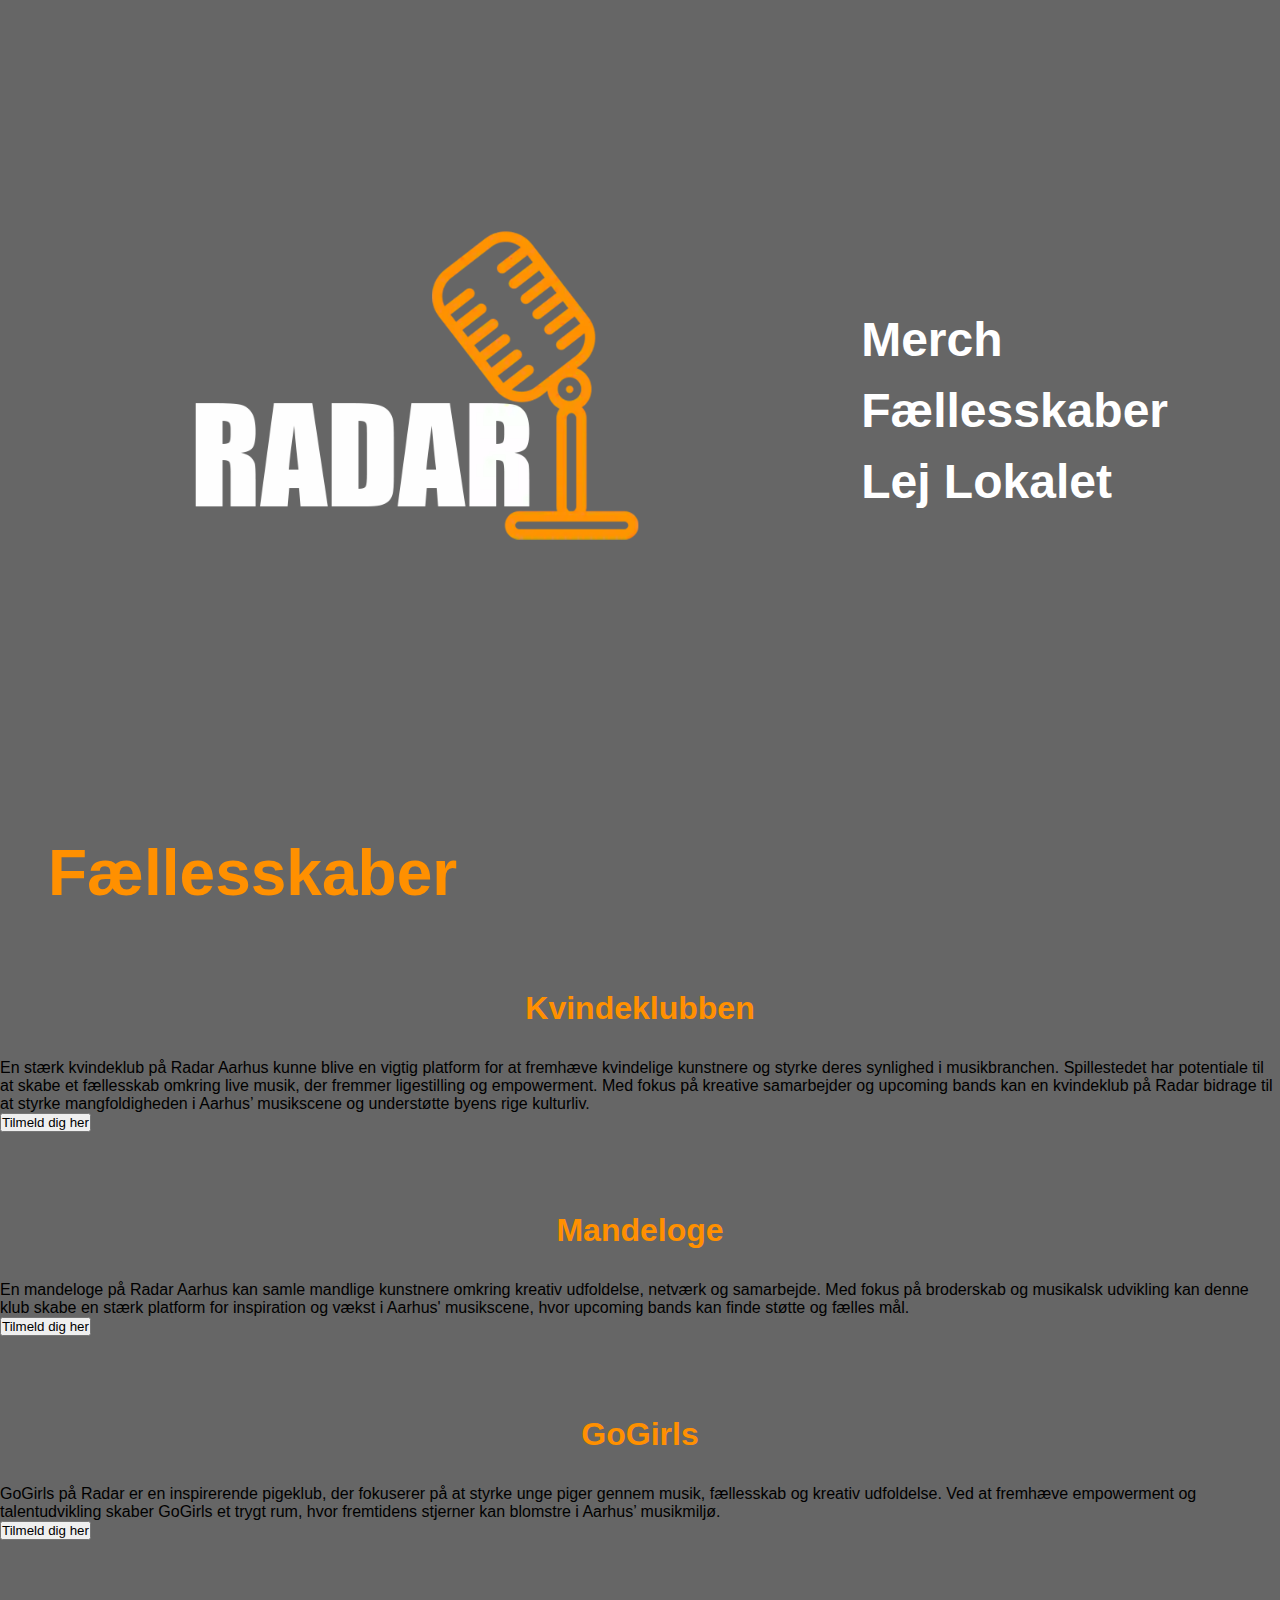
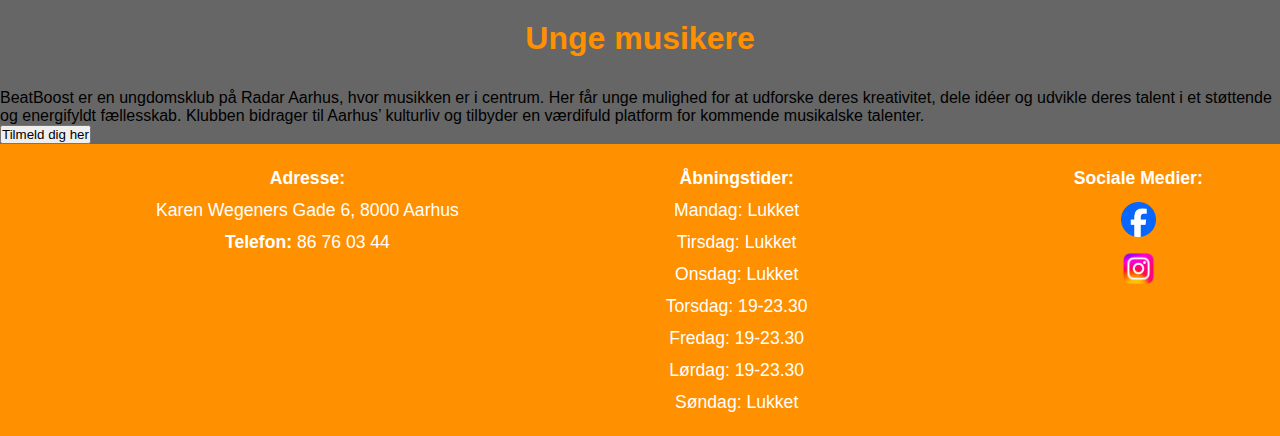
==== commit 01fbe1c2: "keywords tilføjet" ====
--- a/faellesskaber.html
+++ b/faellesskaber.html
@@ -3,10 +3,15 @@
 <head>
     <meta charset="UTF-8">
     <meta name="viewport" content="width=device-width, initial-scale=1.0">
-    <title>Forside</title>
-    <link rel="stylesheet" href="css/faellesskaber.css"> 
-    <link rel="icon" href="fotos/favicon.webp" type="favicon">
-
+    <meta name="description" content="Oplev koncerter, live musik og spændende musikarrangementer i Aarhus. Radar Aarhus er din musikvenue med de bedste lokale kunstnere og upcoming bands.">
+    <meta name="keywords" content="Radar Aarhus, Spillested Aarhus, Koncerter Aarhus, Live musik Aarhus, Musikvenue Aarhus, Upcoming bands Aarhus, Musikarrangementer Aarhus, Kultur events Aarhus, Lokale kunstnere Aarhus, Musikscene Aarhus">
+    <meta name="robots" content="index, follow"> <!-- For søgemaskiner -->
+    <title>Radar Aarhus - Live Musik og Koncerter i Aarhus</title>
+    <link rel="icon" href="fotos/favicon.webp" type="favicon"> <!-- favicon som sidder oppe i fanen-->
+    <link rel="preconnect" href="https://fonts.googleapis.com">
+    <link rel="preconnect" href="https://fonts.gstatic.com" crossorigin>
+    <link href="https://fonts.googleapis.com/css2?family=Anton&family=Jaro:opsz@6..72&display=swap" rel="stylesheet">
+    <link rel="stylesheet" href="css/style.css"> 
 </head>
 <body>
 
--- a/css/style.css
+++ b/css/style.css
@@ -0,0 +1,901 @@
+/* Nulstil margener og padding */
+* {
+    margin: 0;
+    padding: 0;
+    box-sizing: border-box;
+}
+
+body {
+    font-family: "Anton", sans-serif;
+    font-optical-sizing: auto;
+    font-weight: 400;
+    font-style: normal;    
+}
+
+.header-container {
+    display: flex; /* Arranger logo og menu på linje */
+    justify-content: space-between; /* Logo til venstre, menu til højre */
+    align-items: center; /* Centrer lodret */
+    padding: 1rem 2rem; /* Giver lidt luft omkring elementerne */
+    background-color: #666; /* Headerens baggrundsfarve */
+}
+
+/* Styling for logo */
+.logo {
+    width: 50rem;
+    height: auto;
+}
+
+/* Styling for navbar */
+.navbar {
+    display: none; /* Skjules som standard (til små skærme) */
+}
+
+.navbar-menu {
+    list-style: none; /* Fjern bullet points */
+    margin: 0;
+    padding: 0;
+}
+
+/* Menu punkter */
+.navbar-menu li {
+    margin-bottom: 1rem;
+}
+
+.navbar-menu li a {
+    text-decoration: none;
+    color: white;
+    font-size: 1.5rem;
+    font-weight: bold;
+    transition: color 0.3s ease;
+}
+
+.navbar-menu li a:hover {
+    color: #ff9000;
+}
+
+/* Burger-menu styling */
+.burger-checkbox {
+    display: none; /* Skjul checkboxen */
+}
+
+.burger {
+    display: flex; /* Synlig som standard på små skærme */
+    flex-direction: column;
+    justify-content: space-around;
+    width: 30px;
+    height: 30px;
+    cursor: pointer;
+}
+
+.burger .line {
+    width: 30px;
+    height: 3px;
+    background-color: #ff9000;
+    border-radius: 2px;
+    transition: all 0.3s ease;
+}
+
+.burger-checkbox:checked + .burger .line:nth-child(1) {
+    transform: rotate(45deg) translateY(10px);
+}
+
+.burger-checkbox:checked + .burger .line:nth-child(2) {
+    opacity: 0;
+}
+
+.burger-checkbox:checked + .burger .line:nth-child(3) {
+    transform: rotate(-45deg) translateY(-10px);
+}
+
+/* Synliggør menuen ved burger-checkbox */
+.burger-checkbox:checked ~ .navbar {
+    display: flex;
+    position: fixed;
+    top: 0;
+    right: 0;
+    width: 200px;
+    height: 100vh;
+    background-color: #666;
+    flex-direction: column;
+    justify-content: center;
+    align-items: flex-start;
+    padding: 2rem;
+    z-index: 999;
+}
+
+/* Generel footerbox styling */
+.footerbox {
+    display: grid; /* Aktiver grid for layout */
+    grid-template-columns: 1fr; /* Stak alle sektioner lodret */
+    gap: 1.5rem; /* Mellemrum mellem sektioner */
+    background-color: #ff9000; /* Baggrundsfarve */
+    padding: 1rem; /* Mindre padding */
+    color: white; /* Tekstfarve */
+    text-align: center; /* Centrer tekst og indhold */
+}
+
+/* Sektion styling */
+.adresse, .åbningstider, .SoMe {
+    font-size: 0.9rem; /* Reduceret tekststørrelse */
+    line-height: 1.2rem; /* Tættere linjeafstand */
+    margin: 0 auto; /* Centrer indholdet */
+    width: 90%; /* Begræns bredde for bedre læsbarhed */
+}
+
+/* Sociale Medier sektion */
+.SoMe {
+    display: flex;
+    flex-direction: column; /* Stabler logoerne lodret */
+    align-items: center; /* Centrerer logoerne */
+}
+
+.facebooklogo, .instagramlogo {
+    width: 40px; /* Mindre logo-størrelse til små skærme */
+    margin: 0.5rem 0; /* Mellemrum mellem logoerne */
+}
+
+
+
+
+
+/*mobil enhed starter her*/
+@media screen and (max-width: 391px) {
+    .logo {
+        width: 15rem;
+        height: auto;
+    }
+
+    /* Generelle indstillinger */
+body {
+    margin: 0;
+    font-family: Arial, sans-serif;
+    background-color: #666;
+}
+
+/* Skjul checkboxen */
+.burger-checkbox {
+    display: none;
+}
+
+/* Styling af burgerikon */
+.burger {
+    position: fixed;
+    top: 3rem;
+    right: 20px; /* Placeres i højre side */
+    width: 30px;
+    height: 30px;
+    cursor: pointer;
+    display: flex;
+    flex-direction: column;
+    justify-content: space-around;
+    align-items: center;
+    z-index: 1000;
+}
+
+.burger .line {
+    width: 100%;
+    height: 4px;
+    background-color: #ff9000;
+    border-radius: 2px;
+    transition: all 0.3s ease;
+   
+}
+
+/* Skjult menu som standard */
+.navbar-menu {
+    position: fixed;
+    top: 0;
+    right: -100%; /* Skjules uden for skærmen */
+    width: 200px;
+    height: 100vh;
+    background-color: #666;
+    display: flex;
+    flex-direction: column;
+    justify-content: center;
+    align-items: center;
+    transition: right 0.3s ease;
+    z-index: 999;
+    list-style: none;
+    padding: 0;
+}
+
+/* Menu punkter */
+.navbar-menu li {
+    margin: 20px 0;
+}
+
+.navbar-menu li a {
+    text-decoration: none;
+    color: white;
+    font-size: 1.5rem;
+}
+
+.burger-checkbox:checked ~ .navbar .navbar-menu {
+    right: 0; /* Flyt menuen ind i skærmen */
+}
+
+
+/* Burger-animation ved åbning */
+.burger-checkbox:checked + .burger .line:nth-child(1) {
+    transform: rotate(45deg) translateY(10px);
+}
+
+.burger-checkbox:checked + .burger .line:nth-child(2) {
+    opacity: 0;
+}
+
+.burger-checkbox:checked + .burger .line:nth-child(3) {
+    transform: rotate(-45deg) translateY(-10px);
+}
+
+
+
+    .forsidebillede-container {
+        display: grid; /* Aktiverer CSS Grid */
+        place-items: center; /* Centrerer både vandret og lodret */
+        background-color: #666;
+        border: none;
+    }
+    
+    img.forsidebillede {
+        width: 80%;
+        height: auto;
+        margin-top: 4rem;
+    }
+    
+
+    h1{
+        text-align: center;
+        padding-left: 2rem;
+        padding-right: 2rem;
+        padding-bottom: 2rem;
+        color: #ff9000;
+    }
+    
+    .tesktforsidetop{
+        text-align: justify;
+        padding-left: 3rem;
+        padding-right: 3rem;
+        color: white;
+
+    }
+
+    h2{
+        text-align: center;
+        padding-left: 2rem;
+        padding-right: 2rem;
+        padding-bottom: 2rem; 
+        padding-top: 3rem;
+        color: #ff9000;
+    }
+
+    .tesktforsidebund{
+        text-align: justify;
+        padding-left: 3rem;
+        padding-right: 3rem;
+        padding-bottom: 3rem;
+        color: white;
+    }
+
+
+    
+    .kasketbillede{
+    width: 50%;
+    box-shadow: 10px 10px 20px rgba(0, 0, 0, 0.5);
+    }
+
+    .kasketbillede-container{
+        display: grid; /* Aktiverer CSS Grid */
+        place-items: center; /* Centrerer både vandret og lodret */
+        background-color: #666;
+        border: none;
+        margin-bottom: 3rem;
+    }
+
+    .faelleskaberbillede{
+        width: 50%;
+        box-shadow: 10px 10px 20px rgba(0, 0, 0, 0.5);
+    }
+
+    .faelleskaberbillede-container{
+        display: grid; /* Aktiverer CSS Grid */
+        place-items: center; /* Centrerer både vandret og lodret */
+        background-color: #666;
+        border: none;
+        margin-bottom: 3rem;
+    
+    }
+
+    .lejlokaletbillede{
+        width: 50%;
+        box-shadow: 10px 10px 20px rgba(0, 0, 0, 0.5);
+        
+    }
+
+    .lejlokaletbillede-container{
+        display: grid; /* Aktiverer CSS Grid */
+        place-items: center; /* Centrerer både vandret og lodret */
+        background-color: #666;
+        border: none;
+        margin-bottom: 3rem;
+    }
+    
+
+    .merchlink{
+        text-decoration: none;
+        color: white;
+        text-align: center;
+        display: flex;
+       justify-content: center;
+       font-weight: bold;
+       font-size: larger;
+       padding-bottom: 3rem;
+    }
+
+    
+
+    .faellesskaberlink{
+        text-decoration: none;
+        color: white;
+        text-align: center;
+        display: flex;
+       justify-content: center;
+       font-weight: bold;
+       font-size: larger;
+       padding-bottom: 3rem;
+    }
+
+    .lejlokaletlink{
+        text-decoration: none;
+        color: white;
+        text-align: center;
+        display: flex;
+       justify-content: center;
+       font-weight: bold;
+       font-size: larger;
+       padding-bottom: 3rem;
+       
+    }
+
+    section.footer{
+        background-color: #ff9000;
+        border: none;
+    }
+
+    .footerbox {
+        padding: 0.5rem; /* Mindre padding på meget små skærme */
+        gap: 1rem; /* Reducer afstand mellem sektioner */
+        background-color: #ff9000;
+        border: none;
+    }
+
+    .adresse, .åbningstider, .SoMe {
+        font-size: 1.1rem; /* Endnu mindre tekst for små enheder */
+        line-height:2rem;
+        width: 100%; /* Sektionerne fylder hele bredden */
+        background-color: #ff9000;
+        border: none;
+    }
+
+    .SoMe{
+        font-weight: bold;
+    }
+
+    .facebooklogo {
+        width: 35px; /* Reducer logo-størrelsen yderligere */
+    }
+
+    .instagramlogo{
+        width: 55px; /* Reducer logo-størrelsen yderligere */
+    }
+}
+
+
+
+/* iPad styling */
+@media screen and (min-width: 768px) and (max-width: 1024px) {
+    /* CSS regler for iPads */
+
+    .logo {
+        width: 25rem;
+        height: auto;
+    }
+
+    /* Generelle indstillinger */
+body {
+    margin: 0;
+    font-family: Arial, sans-serif;
+    background-color: #666;
+}
+
+/* Skjul checkboxen */
+.burger-checkbox {
+    display: none;
+}
+
+/* Styling af burgerikon */
+.burger {
+    position: fixed;
+    top: 3rem;
+    right: 20px; /* Placeres i højre side */
+    width: 30px;
+    height: 30px;
+    cursor: pointer;
+    display: flex;
+    flex-direction: column;
+    justify-content: space-around;
+    align-items: center;
+    z-index: 1000;
+}
+
+.burger .line {
+    width: 120%;
+    height: 5px;
+    background-color: #ff9000;
+    border-radius: 2px;
+    transition: all 0.3s ease;
+   
+}
+
+/* Skjult menu som standard */
+.navbar-menu {
+    position: fixed;
+    top: 0;
+    right: -100%; /* Skjules uden for skærmen */
+    width: 200px;
+    height: 100vh;
+    background-color: #666;
+    display: flex;
+    flex-direction: column;
+    justify-content: center;
+    align-items: center;
+    transition: right 0.3s ease;
+    z-index: 999;
+    list-style: none;
+    padding: 0;
+}
+
+/* Menu punkter */
+.navbar-menu li {
+    margin: 20px 0;
+}
+
+.navbar-menu li a {
+    text-decoration: none;
+    color: white;
+    font-size: 1.5rem;
+}
+
+.burger-checkbox:checked ~ .navbar .navbar-menu {
+    right: 0; /* Flyt menuen ind i skærmen */
+}
+
+
+/* Burger-animation ved åbning */
+.burger-checkbox:checked + .burger .line:nth-child(1) {
+    transform: rotate(45deg) translateY(10px);
+}
+
+.burger-checkbox:checked + .burger .line:nth-child(2) {
+    opacity: 0;
+}
+
+.burger-checkbox:checked + .burger .line:nth-child(3) {
+    transform: rotate(-45deg) translateY(-10px);
+}
+
+
+.forsidebilledeogtekst {
+    display: flex; /* Aktivér flex layout */
+    align-items: center; /* Juster lodret */
+    gap: 0.5rem; /* Afstand mellem elementerne */
+    margin-top: 1rem;
+}
+
+.forsidebillede-container {
+    flex: 1; /* Tildel billedet plads til at tilpasse sig */
+    padding-right: 8rem;
+}
+
+img.forsidebillede {
+    width: 160%; /* Billedet fylder sin container */
+    height: auto;
+    max-width: 550px; /* Begræns maks. bredde */
+    box-shadow: 10px 10px 20px rgba(0, 0, 0, 0.5);
+}
+
+.tesktforsidetop,
+h1 {
+    flex: 2; /* Giv teksten mere plads end billedet */
+}
+
+h1 {
+    font-size: 2rem;
+    color: #ff9000;
+    padding-left: 3rem;
+    padding-right: 20rem;
+}
+
+.tesktforsidetop {
+    font-size: 1rem;
+    line-height: 2rem;
+    color: white;
+    padding-left: 3rem;
+    padding-right: 7rem;
+}
+
+    h2{
+        text-align: center;
+        padding-left: 2rem;
+        padding-right: 2rem;
+        padding-bottom: 2rem; 
+        padding-top: 5rem;
+        color: #ff9000;
+    }
+
+    .tesktforsidebund{
+        text-align: justify;
+        padding-left: 3rem;
+        padding-right: 3rem;
+        padding-bottom: 3rem;
+        color: white;
+    }
+
+    .kasketogfællesskaboglejlokaletsection {
+        display: flex;
+        justify-content: space-between; /* Placerer sektionerne med mellemrum */
+        align-items: flex-start; /* Juster elementerne øverst */
+        gap: 2rem; /* Afstand mellem sektionerne */
+    }
+
+    /* Container for hvert billede og link */
+    .kasketbillede-container,
+    .faelleskaberbillede-container,
+    .lejlokaletbillede-container {
+        display: flex;
+        flex-direction: column; /* Placer linket over billedet */
+        align-items: center; /* Centrerer både link og billede */
+        text-align: center; /* Centrerer teksten (linket) */
+    }
+
+    /* Billederne */
+    .kasketbillede,
+    .faelleskaberbillede,
+    .lejlokaletbillede {
+        width: 100%; /* Gør billederne responsivt */
+        max-width: 500px; /* Begræns størrelsen på billederne */
+        height: auto;
+        box-shadow: 10px 10px 20px rgba(0, 0, 0, 0.5);
+    }
+
+    .merchlink,
+    .faellesskaberlink,
+    .lejlokaletlink {
+        text-decoration: none;
+        color: white;
+        font-weight: bold;
+        font-size: 1rem;
+        margin-bottom: 0; /* Fjern margin-bottom */
+        padding-bottom: 4rem;
+        transition: color 0.3s ease;
+    }
+
+    
+    .merchlink:hover {
+        color: #ff9000;
+    }
+
+    .faellesskaberlink:hover {
+        color: #ff9000;
+    }
+
+    .lejlokaletlink:hover {
+        color: #ff9000;
+    }
+
+    .kasketbillede {
+        width: 50%;
+        box-shadow: 10px 10px 20px rgba(0, 0, 0, 0.5);
+    }
+
+    .kasketbillede-container {
+        display: grid; /* Aktiverer CSS Grid */
+        place-items: center; /* Centrerer både vandret og lodret */
+        background-color: #666;
+        border: none;
+    }
+
+    .faelleskaberbillede {
+        width: 50%;
+        box-shadow: 10px 10px 20px rgba(0, 0, 0, 0.5);
+    }
+
+    .faelleskaberbillede-container {
+        display: grid; /* Aktiverer CSS Grid */
+        place-items: center; /* Centrerer både vandret og lodret */
+        background-color: #666;
+        border: none;
+        margin-bottom: 4rem;
+    }
+
+    .lejlokaletbillede {
+        width: 50%;
+        box-shadow: 10px 10px 20px rgba(0, 0, 0, 0.5);
+    }
+
+    .lejlokaletbillede-container {
+        display: grid; /* Aktiverer CSS Grid */
+        place-items: center; /* Centrerer både vandret og lodret */
+        background-color: #666;
+        border: none;
+    }
+
+    section.footer {
+        background-color: #ff9000;
+        border: none;
+        color: white;
+    }
+
+    .footerbox {
+        padding: 0.5rem; /* Mindre padding på meget små skærme */
+        gap: 1rem; /* Reducer afstand mellem sektioner */
+        background-color: #ff9000;
+        border: none;
+        color: white;
+        display: flex;
+        justify-content: space-evenly;
+    }
+
+    .adresse, .åbningstider, .SoMe {
+        font-size: 1.1rem; /* Endnu mindre tekst for små enheder */
+        line-height: 2rem;
+        width: 100%; /* Sektionerne fylder hele bredden */
+        background-color: #ff9000;
+        border: none;
+        flex: 1; /* Hvert element fylder lige meget plads */
+        margin: 0 10px; /* Valgfri afstand mellem elementerne */
+        text-align: center; /* Centrer teksten i elementerne */
+        padding: 10px; /* Gør elementerne mere tydelige */
+    }
+
+    .SoMe{
+        font-weight: bold;
+    }
+
+    .facebooklogo {
+        width: 35px; /* Reducer logo-størrelsen yderligere */
+    }
+
+    .instagramlogo {
+        width: 55px; /* Reducer logo-størrelsen yderligere */
+    }
+}
+
+
+
+/* Styling for større skærme */
+@media screen and (min-width: 1025px) {
+    /* CSS regler for computer */
+
+    .logo {
+        width: 50rem;
+        height: auto;
+    }
+
+    /* Generelle indstillinger */
+    body {
+        margin: 0;
+        font-family: Arial, sans-serif;
+        background-color: #666;
+    }
+
+    .burger {
+        display: none; /* Skjul burgerikonet */
+    }
+
+    .navbar {
+        display: flex; /* Vis navbar som standard */
+        flex-direction: column; /* Lodret layout */
+        align-items: flex-end; /* Juster til højre */
+    }
+
+    .navbar-menu {
+        display: block; /* Standard menuvisning */
+    }
+
+    .navbar-menu li a {
+        font-size: 3rem; /* Forøg skriftstørrelsen */
+        margin-right: 5rem;
+    }
+    
+    .forsidebilledeogtekst {
+        display: flex; /* Aktivér flex layout */
+        align-items: center; /* Juster lodret */
+        gap: 0.5rem; /* Afstand mellem elementerne */
+        margin-top: -10rem;
+    }
+
+    .forsidebillede-container {
+        flex: 1; /* Tildel billedet plads til at tilpasse sig */
+        padding-right: 8rem;
+    }
+
+    img.forsidebillede {
+        width: 110%; /* Billedet fylder sin container */
+        height: auto;
+        max-width: 550px; /* Begræns maks. bredde */
+        box-shadow: 10px 10px 20px rgba(0, 0, 0, 0.5);
+    }
+
+    .tesktforsidetop,
+    h1 {
+        flex: 2; /* Giv teksten mere plads end billedet */
+    }
+
+    h1 {
+        font-size: 4rem;
+        color: #ff9000;
+        padding-left: 3rem;
+        padding-right: 44rem;
+    }
+
+    .tesktforsidetop {
+        font-size: 1.5rem;
+        line-height: 2rem;
+        color: white;
+        padding-left: 3rem;
+        padding-right: 15rem;
+    }
+
+    h2{
+        text-align: center;
+        padding-left: 2rem;
+        padding-right: 2rem;
+        padding-bottom: 2rem; 
+        color: #ff9000;
+        padding-top: 5rem;
+        font-size: 2rem;
+    }
+
+    .tesktforsidebund{
+        text-align: justify;
+        padding-left: 10rem;
+        padding-right: 10rem;
+        padding-bottom: 3rem;
+        color: white;
+        font-size: 1.5rem;
+    }
+
+    .kasketogfællesskaboglejlokaletsection {
+        display: flex;
+        justify-content: space-between; /* Placerer sektionerne med mellemrum */
+        align-items: flex-start; /* Juster elementerne øverst */
+        gap: 2rem; /* Afstand mellem sektionerne */
+    }
+
+    /* Container for hvert billede og link */
+    .kasketbillede-container,
+    .faelleskaberbillede-container,
+    .lejlokaletbillede-container {
+        display: flex;
+        flex-direction: column; /* Placer linket over billedet */
+        align-items: center; /* Centrerer både link og billede */
+        text-align: center; /* Centrerer teksten (linket) */
+    }
+
+    /* Billederne */
+    .kasketbillede,
+    .faelleskaberbillede,
+    .lejlokaletbillede {
+        width: 100%; /* Gør billederne responsivt */
+        max-width: 500px; /* Begræns størrelsen på billederne */
+        height: auto;
+        box-shadow: 10px 10px 20px rgba(0, 0, 0, 0.5);
+    }
+
+    
+
+    .merchlink,
+    .faellesskaberlink,
+    .lejlokaletlink {
+        text-decoration: none;
+        color: white;
+        font-weight: bold;
+        font-size: 1.5rem;
+        margin-bottom: 0; /* Fjern margin-bottom */
+        padding-bottom: 4rem;
+    }
+
+    
+    .lejlokaletlink:hover{
+        color: #ff9000;
+    }
+
+    .faellesskaberlink:hover{
+        color: #ff9000;
+    }
+
+    .merchlink:hover{
+        color: #ff9000;
+    }
+
+    .kasketbillede {
+        width: 50%;
+        box-shadow: 10px 10px 20px rgba(0, 0, 0, 0.5);
+    }
+
+    .kasketbillede-container {
+        display: grid; /* Aktiverer CSS Grid */
+        place-items: center; /* Centrerer både vandret og lodret */
+        background-color: #666;
+        border: none;
+    }
+
+    .faelleskaberbillede {
+        width: 50%;
+        box-shadow: 10px 10px 20px rgba(0, 0, 0, 0.5);
+    }
+
+    .faelleskaberbillede-container {
+        display: grid; /* Aktiverer CSS Grid */
+        place-items: center; /* Centrerer både vandret og lodret */
+        background-color: #666;
+        border: none;
+        margin-bottom: 4rem;
+    }
+
+    .lejlokaletbillede {
+        width: 50%;
+        box-shadow: 10px 10px 20px rgba(0, 0, 0, 0.5);
+    }
+
+    .lejlokaletbillede-container {
+        display: grid; /* Aktiverer CSS Grid */
+        place-items: center; /* Centrerer både vandret og lodret */
+        background-color: #666;
+        border: none;
+    }
+
+    section.footer {
+        background-color: #ff9000;
+        border: none;
+        color: white;
+    }
+
+    .footerbox {
+        padding: 0.5rem; /* Mindre padding på meget små skærme */
+        gap: 1rem; /* Reducer afstand mellem sektioner */
+        background-color: #ff9000;
+        border: none;
+        color: white !important;
+        display: flex;
+        justify-content: space-between;
+    }
+
+    .adresse, .åbningstider, .SoMe {
+        font-size: 1.1rem; /* Endnu mindre tekst for små enheder */
+        line-height: 2rem;
+        width: 100%; /* Sektionerne fylder hele bredden */
+        background-color: #ff9000;
+        border: none;
+        flex: 1; /* Hvert element fylder lige meget plads */
+        margin: 0 10px; /* Valgfri afstand mellem elementerne */
+        text-align: center; /* Centrer teksten i elementerne */
+        padding: 10px; /* Gør elementerne mere tydelige */
+        padding-left: 8rem;
+    }
+
+    .SoMe{
+        font-weight: bold;
+    }
+
+    .facebooklogo {
+        width: 35px; /* Reducer logo-størrelsen yderligere */
+    }
+
+    .instagramlogo {
+        width: 55px; /* Reducer logo-størrelsen yderligere */
+    }
+}
+
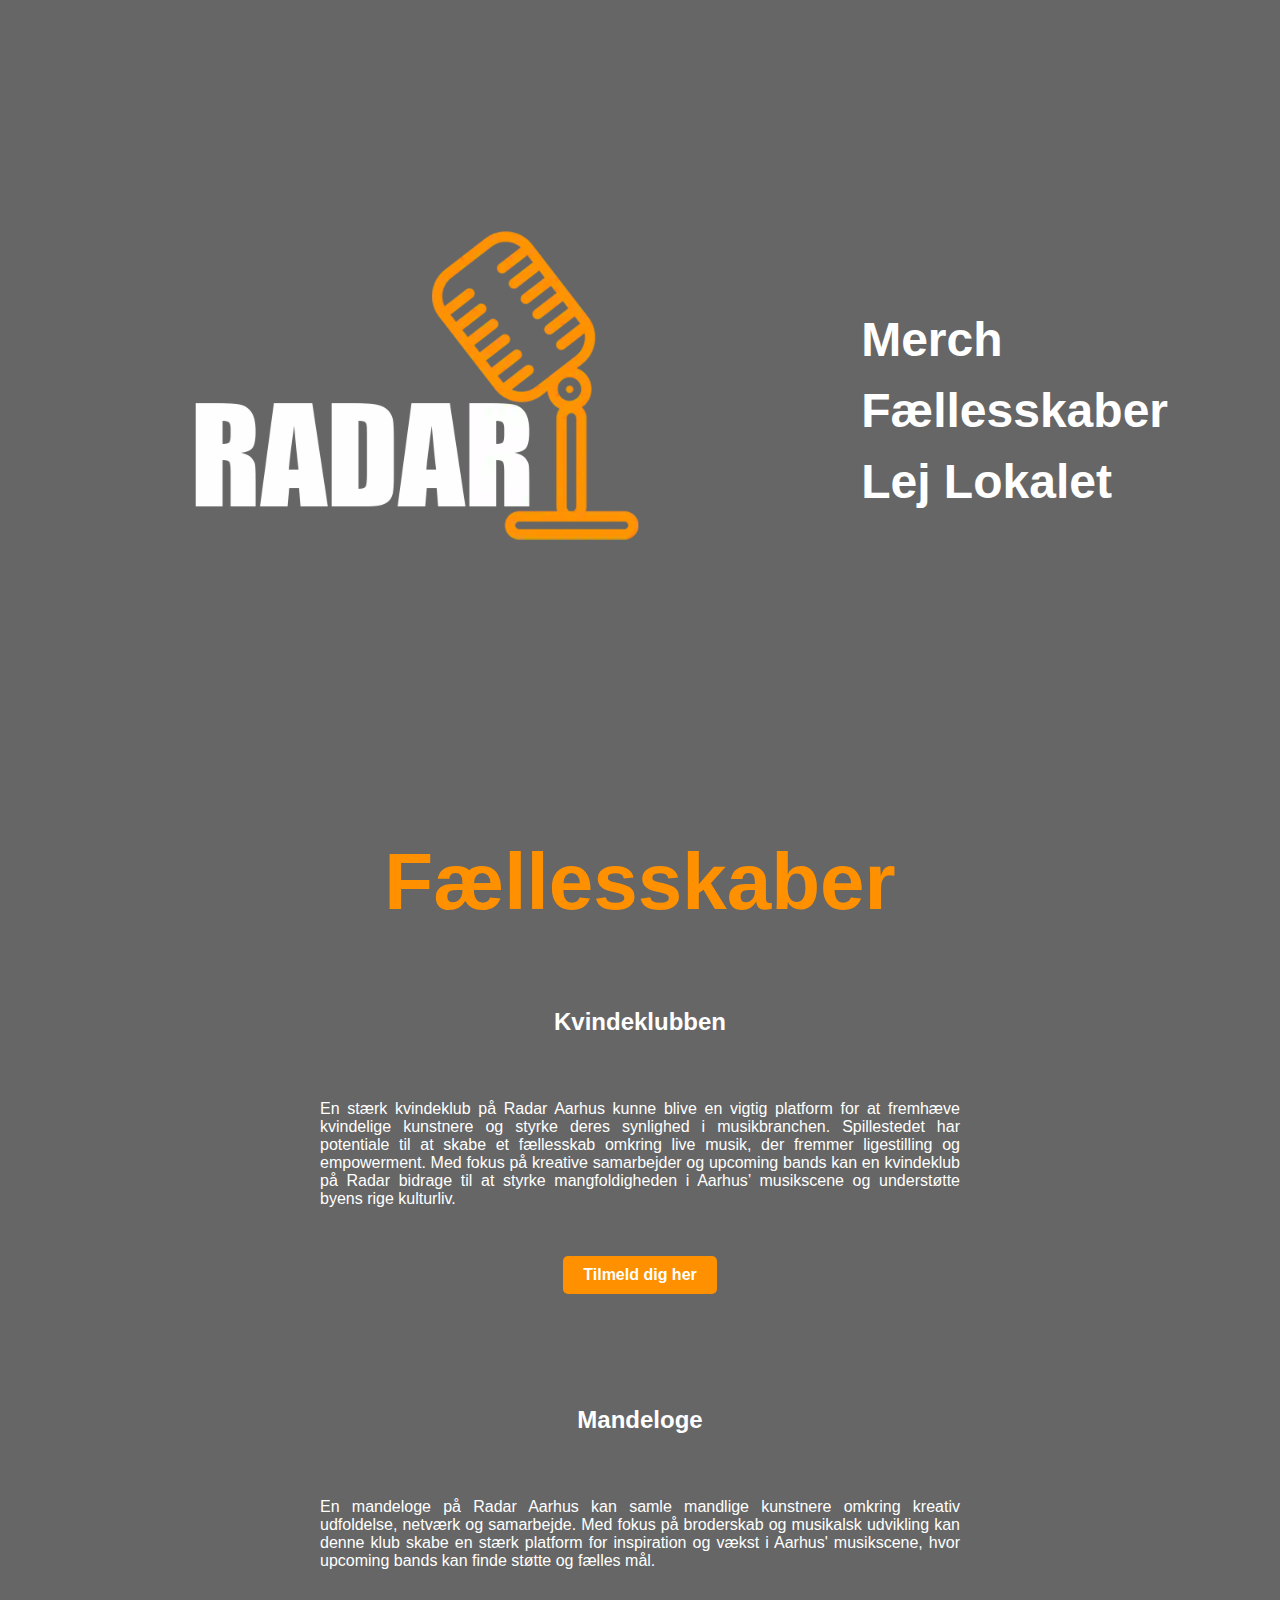
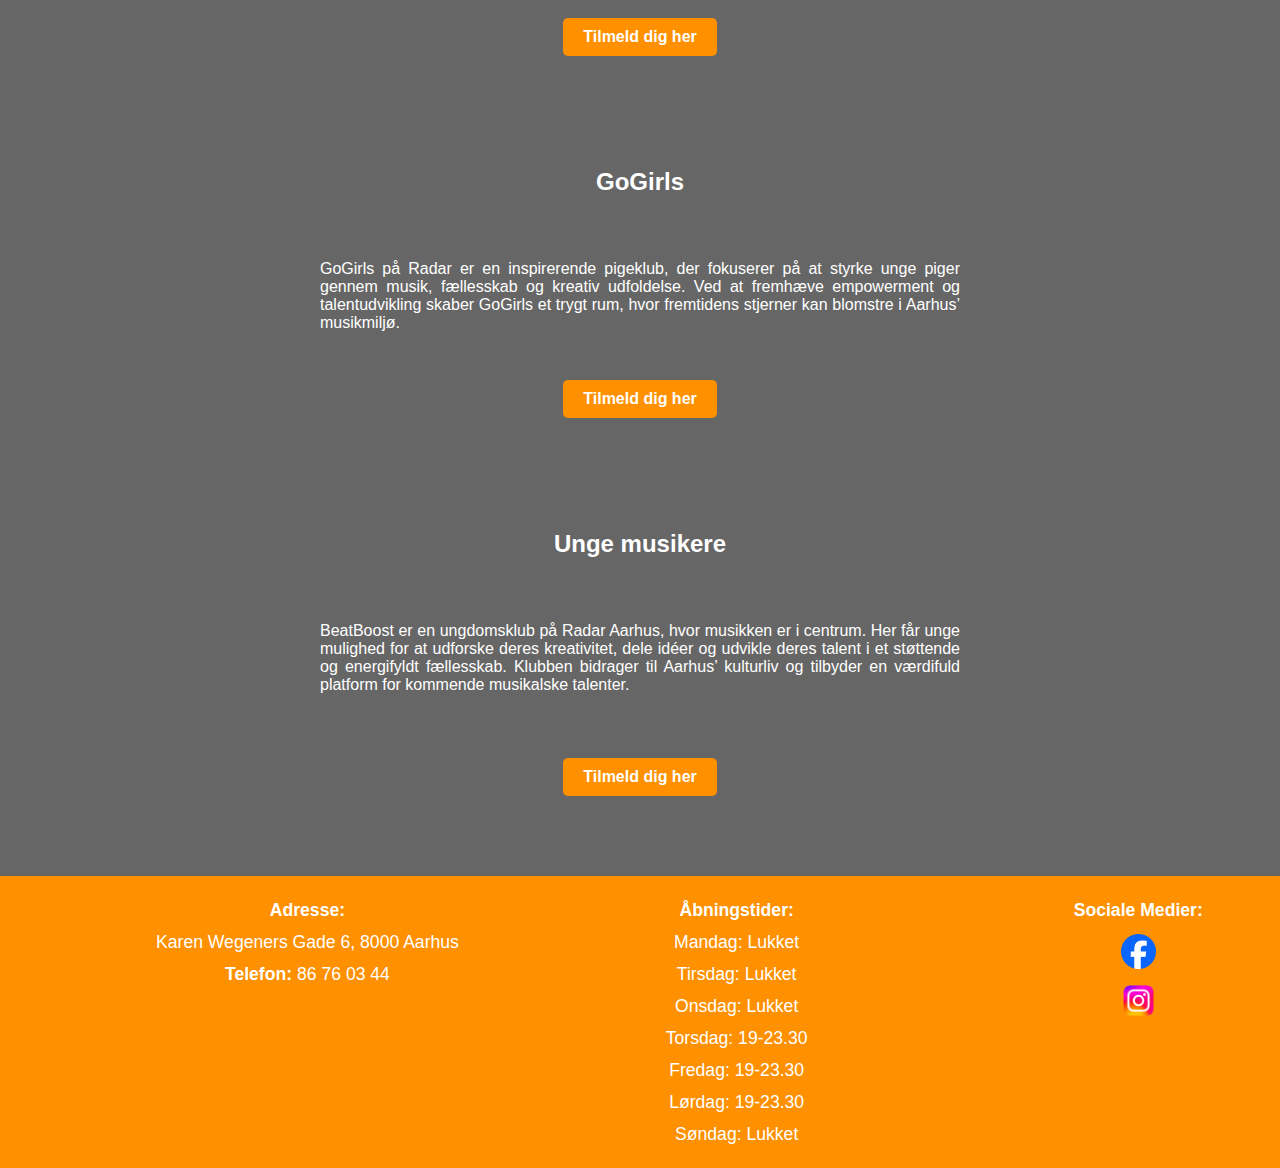
==== commit 60ccc604: "det rigtige css dokument er linket til siderne" ====
--- a/faellesskaber.html
+++ b/faellesskaber.html
@@ -7,12 +7,13 @@
     <meta name="keywords" content="Radar Aarhus, Spillested Aarhus, Koncerter Aarhus, Live musik Aarhus, Musikvenue Aarhus, Upcoming bands Aarhus, Musikarrangementer Aarhus, Kultur events Aarhus, Lokale kunstnere Aarhus, Musikscene Aarhus">
     <meta name="robots" content="index, follow"> <!-- For søgemaskiner -->
     <title>Radar Aarhus - Live Musik og Koncerter i Aarhus</title>
-    <link rel="icon" href="fotos/favicon.webp" type="favicon"> <!-- favicon som sidder oppe i fanen-->
+    <link rel="icon" href="fotos/favicon.webp" type="image/webp"> <!-- favicon som sidder oppe i fanen-->
     <link rel="preconnect" href="https://fonts.googleapis.com">
     <link rel="preconnect" href="https://fonts.gstatic.com" crossorigin>
     <link href="https://fonts.googleapis.com/css2?family=Anton&family=Jaro:opsz@6..72&display=swap" rel="stylesheet">
-    <link rel="stylesheet" href="css/style.css"> 
+    <link rel="stylesheet" href="css/faellesskaber.css"> 
 </head>
+
 <body>
 
     <header>
--- a/css/faellesskaber.css
+++ b/css/faellesskaber.css
@@ -0,0 +1,671 @@
+* {
+    margin: 0;
+    padding: 0;
+    box-sizing: border-box;
+}
+
+body {
+    font-family: "Anton", sans-serif;
+    font-weight: 400;
+    font-style: normal;    
+}
+
+.header-container {
+    display: flex; /* Arranger logo og menu på linje */
+    justify-content: space-between; /* Logo til venstre, menu til højre */
+    align-items: center; /* Centrer lodret */
+    padding: 1rem 2rem; /* Giver lidt luft omkring elementerne */
+    background-color: #666; /* Headerens baggrundsfarve */
+}
+
+/* Styling for logo */
+.logo {
+    width: 50rem;
+    height: auto;
+}
+
+/* Styling for navbar */
+.navbar {
+    display: none; /* Skjules som standard (til små skærme) */
+}
+
+.navbar-menu {
+    list-style: none; /* Fjern bullet points */
+    margin: 0;
+    padding: 0;
+}
+
+/* Menu punkter */
+.navbar-menu li {
+    margin-bottom: 1rem;
+}
+
+.navbar-menu li a {
+    text-decoration: none;
+    color: white;
+    font-size: 1.5rem;
+    font-weight: bold;
+    transition: color 0.3s ease;
+}
+
+.navbar-menu li a:hover {
+    color: #ff9000;
+}
+
+/* Burger-menu styling */
+.burger-checkbox {
+    display: none; /* Skjul checkboxen */
+}
+
+.burger {
+    display: flex; /* Synlig som standard på små skærme */
+    flex-direction: column;
+    justify-content: space-around;
+    width: 30px;
+    height: 30px;
+    cursor: pointer;
+}
+
+.burger .line {
+    width: 30px;
+    height: 3px;
+    background-color: #ff9000;
+    border-radius: 2px;
+    transition: all 0.3s ease;
+}
+
+.burger-checkbox:checked + .burger .line:nth-child(1) {
+    transform: rotate(45deg) translateY(10px);
+}
+
+.burger-checkbox:checked + .burger .line:nth-child(2) {
+    opacity: 0;
+}
+
+.burger-checkbox:checked + .burger .line:nth-child(3) {
+    transform: rotate(-45deg) translateY(-10px);
+}
+
+/* Synliggør menuen ved burger-checkbox */
+.burger-checkbox:checked ~ .navbar {
+    display: flex;
+    position: fixed;
+    top: 0;
+    right: 0;
+    width: 200px;
+    height: 100vh;
+    background-color: #666;
+    flex-direction: column;
+    justify-content: center;
+    align-items: flex-start;
+    padding: 2rem;
+    z-index: 999;
+}
+
+/* Generel footerbox styling */
+.footerbox {
+    display: grid; /* Aktiver grid for layout */
+    grid-template-columns: 1fr; /* Stak alle sektioner lodret */
+    gap: 1.5rem; /* Mellemrum mellem sektioner */
+    background-color: #ff9000; /* Baggrundsfarve */
+    padding: 1rem; /* Mindre padding */
+    color: white; /* Tekstfarve */
+    text-align: center; /* Centrer tekst og indhold */
+}
+
+/* Sektion styling */
+.adresse, .åbningstider, .SoMe {
+    font-size: 0.9rem; /* Reduceret tekststørrelse */
+    line-height: 1.2rem; /* Tættere linjeafstand */
+    margin: 0 auto; /* Centrer indholdet */
+    width: 90%; /* Begræns bredde for bedre læsbarhed */
+}
+
+/* Sociale Medier sektion */
+.SoMe {
+    display: flex;
+    flex-direction: column; /* Stabler logoerne lodret */
+    align-items: center; /* Centrerer logoerne */
+}
+
+.facebooklogo, .instagramlogo {
+    width: 40px; /* Mindre logo-størrelse til små skærme */
+    margin: 0.5rem 0; /* Mellemrum mellem logoerne */
+}
+
+@media screen and (max-width: 391px) {
+    .logo {
+        width: 15rem;
+        height: auto;
+    }
+
+    /* Generelle indstillinger */
+body {
+    margin: 0;
+    font-family: Arial, sans-serif;
+    background-color: #666;
+}
+
+/* Skjul checkboxen */
+.burger-checkbox {
+    display: none;
+}
+
+/* Styling af burgerikon */
+.burger {
+    position: fixed;
+    top: 3rem;
+    right: 20px; /* Placeres i højre side */
+    width: 30px;
+    height: 30px;
+    cursor: pointer;
+    display: flex;
+    flex-direction: column;
+    justify-content: space-around;
+    align-items: center;
+    z-index: 1000;
+}
+
+.burger .line {
+    width: 100%;
+    height: 4px;
+    background-color: #ff9000;
+    border-radius: 2px;
+    transition: all 0.3s ease;
+   
+}
+
+/* Skjult menu som standard */
+.navbar-menu {
+    position: fixed;
+    top: 0;
+    right: -100%; /* Skjules uden for skærmen */
+    width: 200px;
+    height: 100vh;
+    background-color: #666;
+    display: flex;
+    flex-direction: column;
+    justify-content: center;
+    align-items: center;
+    transition: right 0.3s ease;
+    z-index: 999;
+    list-style: none;
+    padding: 0;
+}
+
+/* Menu punkter */
+.navbar-menu li {
+    margin: 20px 0;
+}
+
+.navbar-menu li a {
+    text-decoration: none;
+    color: white;
+    font-size: 1.5rem;
+}
+
+.burger-checkbox:checked ~ .navbar .navbar-menu {
+    right: 0; /* Flyt menuen ind i skærmen */
+}
+
+
+/* Burger-animation ved åbning */
+.burger-checkbox:checked + .burger .line:nth-child(1) {
+    transform: rotate(45deg) translateY(10px);
+}
+
+.burger-checkbox:checked + .burger .line:nth-child(2) {
+    opacity: 0;
+}
+
+.burger-checkbox:checked + .burger .line:nth-child(3) {
+    transform: rotate(-45deg) translateY(-10px);
+}
+
+h1{
+    text-align: center;
+    color: #ff9000;
+}
+
+h2{
+    text-align: center;
+    color: white;
+    padding-top: 2rem;
+    padding-bottom: 1rem;
+}
+
+.kvinde{
+    text-align: justify;
+    color: white;
+    padding: 1rem;
+}
+
+.mand{
+    text-align: justify;
+    color: white;
+    padding: 1rem; 
+}
+
+.girls{
+    text-align: justify;
+    color: white;
+    padding: 1rem;
+}
+
+.unge{
+    text-align: justify;
+    color: white;
+    padding: 1rem;
+}
+
+.center-container {
+    display: flex; 
+    justify-content: center;/* Centrerer knappen horisontalt */
+    align-items: center;/* Centrerer knappen vertikalt */
+    height: auto;/* Sætter containerens højde til 100% af viewportens højde */
+    margin-bottom: 5rem;
+}
+
+/* Styling af tilmeld-knap */
+.tilmeld-knap {
+    background-color: #FF9000; /* Farven på knappen */
+    color: white; /* Hvid tekst */
+    font-size: 1rem;
+    font-weight: bold;
+    padding: 10px 20px;
+    border: none;
+    border-radius: 5px;
+    cursor: pointer;
+    transition: background-color 0.3s ease;
+}
+
+/* Hover-effekt på knappen */
+.tilmeld-knap:hover {
+    background-color: #e67e00; /* Mørkere nuance ved hover */
+}
+
+
+
+section.footer{
+    background-color: #ff9000;
+    border: none;
+}
+
+.footerbox {
+    padding: 0.5rem; /* Mindre padding på meget små skærme */
+    gap: 1rem; /* Reducer afstand mellem sektioner */
+    background-color: #ff9000;
+    border: none;
+}
+
+.adresse, .åbningstider, .SoMe {
+    font-size: 1.1rem; /* Endnu mindre tekst for små enheder */
+    line-height:2rem;
+    width: 100%; /* Sektionerne fylder hele bredden */
+    background-color: #ff9000;
+    border: none;
+}
+
+.SoMe{
+    font-weight: bold;
+}
+
+.facebooklogo {
+    width: 35px; /* Reducer logo-størrelsen yderligere */
+}
+
+.instagramlogo{
+    width: 55px; /* Reducer logo-størrelsen yderligere */
+}
+}
+
+/* iPad styling */
+@media screen and (min-width: 768px) and (max-width: 1024px) {
+    /* CSS regler for iPads */
+
+    .logo {
+        width: 25rem;
+        height: auto;
+    }
+
+    /* Generelle indstillinger */
+body {
+    margin: 0;
+    font-family: Arial, sans-serif;
+    background-color: #666;
+}
+
+/* Skjul checkboxen */
+.burger-checkbox {
+    display: none;
+}
+
+/* Styling af burgerikon */
+.burger {
+    position: fixed;
+    top: 3rem;
+    right: 20px; /* Placeres i højre side */
+    width: 30px;
+    height: 30px;
+    cursor: pointer;
+    display: flex;
+    flex-direction: column;
+    justify-content: space-around;
+    align-items: center;
+    z-index: 1000;
+}
+
+.burger .line {
+    width: 120%;
+    height: 5px;
+    background-color: #ff9000;
+    border-radius: 2px;
+    transition: all 0.3s ease;
+   
+}
+
+/* Skjult menu som standard */
+.navbar-menu {
+    position: fixed;
+    top: 0;
+    right: -100%; /* Skjules uden for skærmen */
+    width: 200px;
+    height: 100vh;
+    background-color: #666;
+    display: flex;
+    flex-direction: column;
+    justify-content: center;
+    align-items: center;
+    transition: right 0.3s ease;
+    z-index: 999;
+    list-style: none;
+    padding: 0;
+}
+
+/* Menu punkter */
+.navbar-menu li {
+    margin: 20px 0;
+}
+
+.navbar-menu li a {
+    text-decoration: none;
+    color: white;
+    font-size: 1.5rem;
+}
+
+.burger-checkbox:checked ~ .navbar .navbar-menu {
+    right: 0; /* Flyt menuen ind i skærmen */
+}
+
+
+/* Burger-animation ved åbning */
+.burger-checkbox:checked + .burger .line:nth-child(1) {
+    transform: rotate(45deg) translateY(10px);
+}
+
+.burger-checkbox:checked + .burger .line:nth-child(2) {
+    opacity: 0;
+}
+
+.burger-checkbox:checked + .burger .line:nth-child(3) {
+    transform: rotate(-45deg) translateY(-10px);
+}
+
+h1{
+    text-align: center;
+    color: #ff9000;
+    padding-bottom: 3rem
+}
+
+h2{
+    text-align: center;
+    color: white;
+    padding-top: 2rem;
+    padding-bottom: 1rem;
+}
+
+.kvinde{
+    text-align: justify;
+    color: white;
+    padding: 3rem;
+}
+
+.mand{
+    text-align: justify;
+    color: white;
+    padding: 3rem; 
+}
+
+.girls{
+    text-align: justify;
+    color: white;
+    padding: 3rem;
+}
+
+.unge{
+    text-align: justify;
+    color: white;
+    padding: 3rem;
+    padding-bottom: 4rem;
+}
+
+.center-container {
+    display: flex; 
+    justify-content: center;/* Centrerer knappen horisontalt */
+    align-items: center;/* Centrerer knappen vertikalt */
+    height: auto;/* Sætter containerens højde til 100% af viewportens højde */
+    margin-bottom: 5rem;
+}
+
+/* Styling af tilmeld-knap */
+.tilmeld-knap {
+    background-color: #FF9000; /* Farven på knappen */
+    color: white; /* Hvid tekst */
+    font-size: 1rem;
+    font-weight: bold;
+    padding: 10px 20px;
+    border: none;
+    border-radius: 5px;
+    cursor: pointer;
+    transition: background-color 0.3s ease;
+}
+
+/* Hover-effekt på knappen */
+.tilmeld-knap:hover {
+    background-color: #e67e00; /* Mørkere nuance ved hover */
+}
+
+
+section.footer {
+    background-color: #ff9000;
+    border: none;
+    color: white;
+}
+
+.footerbox {
+    padding: 0.5rem; /* Mindre padding på meget små skærme */
+    gap: 1rem; /* Reducer afstand mellem sektioner */
+    background-color: #ff9000;
+    border: none;
+    color: white;
+    display: flex;
+    justify-content: space-evenly;
+}
+
+.adresse, .åbningstider, .SoMe {
+    font-size: 1.1rem; /* Endnu mindre tekst for små enheder */
+    line-height: 2rem;
+    width: 100%; /* Sektionerne fylder hele bredden */
+    background-color: #ff9000;
+    border: none;
+    flex: 1; /* Hvert element fylder lige meget plads */
+    margin: 0 10px; /* Valgfri afstand mellem elementerne */
+    text-align: center; /* Centrer teksten i elementerne */
+    padding: 10px; /* Gør elementerne mere tydelige */
+}
+
+.SoMe{
+    font-weight: bold;
+}
+
+.facebooklogo {
+    width: 35px; /* Reducer logo-størrelsen yderligere */
+}
+
+.instagramlogo {
+    width: 55px; /* Reducer logo-størrelsen yderligere */
+}
+}
+
+@media screen and (min-width: 1025px) {
+       /* Generelle indstillinger */
+body {
+    margin: 0;
+    font-family: Arial, sans-serif;
+    background-color: #666;
+}
+
+.logo {
+    width: 50rem;
+    height: auto;
+}
+
+/* Generelle indstillinger */
+body {
+    margin: 0;
+    font-family: Arial, sans-serif;
+    background-color: #666;
+}
+
+.burger {
+    display: none; /* Skjul burgerikonet */
+}
+
+.navbar {
+    display: flex; /* Vis navbar som standard */
+    flex-direction: column; /* Lodret layout */
+    align-items: flex-end; /* Juster til højre */
+}
+
+.navbar-menu {
+    display: block; /* Standard menuvisning */
+}
+
+.navbar-menu li a {
+    font-size: 3rem; /* Forøg skriftstørrelsen */
+    margin-right: 5rem;
+}
+
+/* Titel */
+h1 {
+    text-align: center;
+    color: #ff9000;
+    padding-bottom: 3rem;
+    font-size: 5rem ;
+}
+
+/* H2 - Justering af overskrifter */
+h2 {
+    text-align: center;
+    color: white;
+    padding-top: 2rem; /* Afstand over overskriften */
+    padding-bottom: 1rem; /* Afstand under overskriften */
+    margin-top: 0; /* Fjern unødvendig margin på toppen */
+}
+
+/* Tekstafsnit */
+.kvinde, .mand, .girls, .unge {
+    text-align: justify;
+    color: white;
+    padding: 3rem;
+    padding-left: 20rem;
+    padding-right: 20rem;
+}
+
+/* Afstand mellem sektioner */
+.kvinde {
+    padding-bottom: 3rem;
+}
+
+.mand {
+    padding-bottom: 3rem;
+}
+
+.girls {
+    padding-bottom: 3rem;
+}
+
+.unge {
+    padding-bottom: 4rem; /* Afstand til næste sektion */
+}
+
+.center-container {
+    display: flex; 
+    justify-content: center;/* Centrerer knappen horisontalt */
+    align-items: center;/* Centrerer knappen vertikalt */
+    height: auto;/* Sætter containerens højde til 100% af viewportens højde */
+    margin-bottom: 5rem;
+}
+
+/* Styling af tilmeld-knap */
+.tilmeld-knap {
+    background-color: #FF9000; /* Farven på knappen */
+    color: white; /* Hvid tekst */
+    font-size: 1rem;
+    font-weight: bold;
+    padding: 10px 20px;
+    border: none;
+    border-radius: 5px;
+    cursor: pointer;
+    transition: background-color 0.3s ease;
+}
+
+/* Hover-effekt på knappen */
+.tilmeld-knap:hover {
+    background-color: #e67e00; /* Mørkere nuance ved hover */
+}
+
+/* Footer */
+section.footer {
+    background-color: #ff9000;
+    border: none;
+    color: white;
+}
+
+.footerbox {
+    padding: 0.5rem;
+    gap: 1rem;
+    background-color: #ff9000;
+    border: none;
+    color: white !important;
+    display: flex;
+    justify-content: space-between;
+}
+
+/* Footer tekst sektioner */
+.adresse, .åbningstider, .SoMe {
+    font-size: 1.1rem;
+    line-height: 2rem;
+    width: 100%;
+    background-color: #ff9000;
+    border: none;
+    flex: 1;
+    margin: 0 10px;
+    text-align: center;
+    padding: 10px;
+    padding-left: 8rem;
+}
+
+/* Sociale medier */
+.SoMe {
+    font-weight: bold;
+}
+
+.facebooklogo {
+    width: 35px;
+}
+
+.instagramlogo {
+    width: 55px;
+}
+}